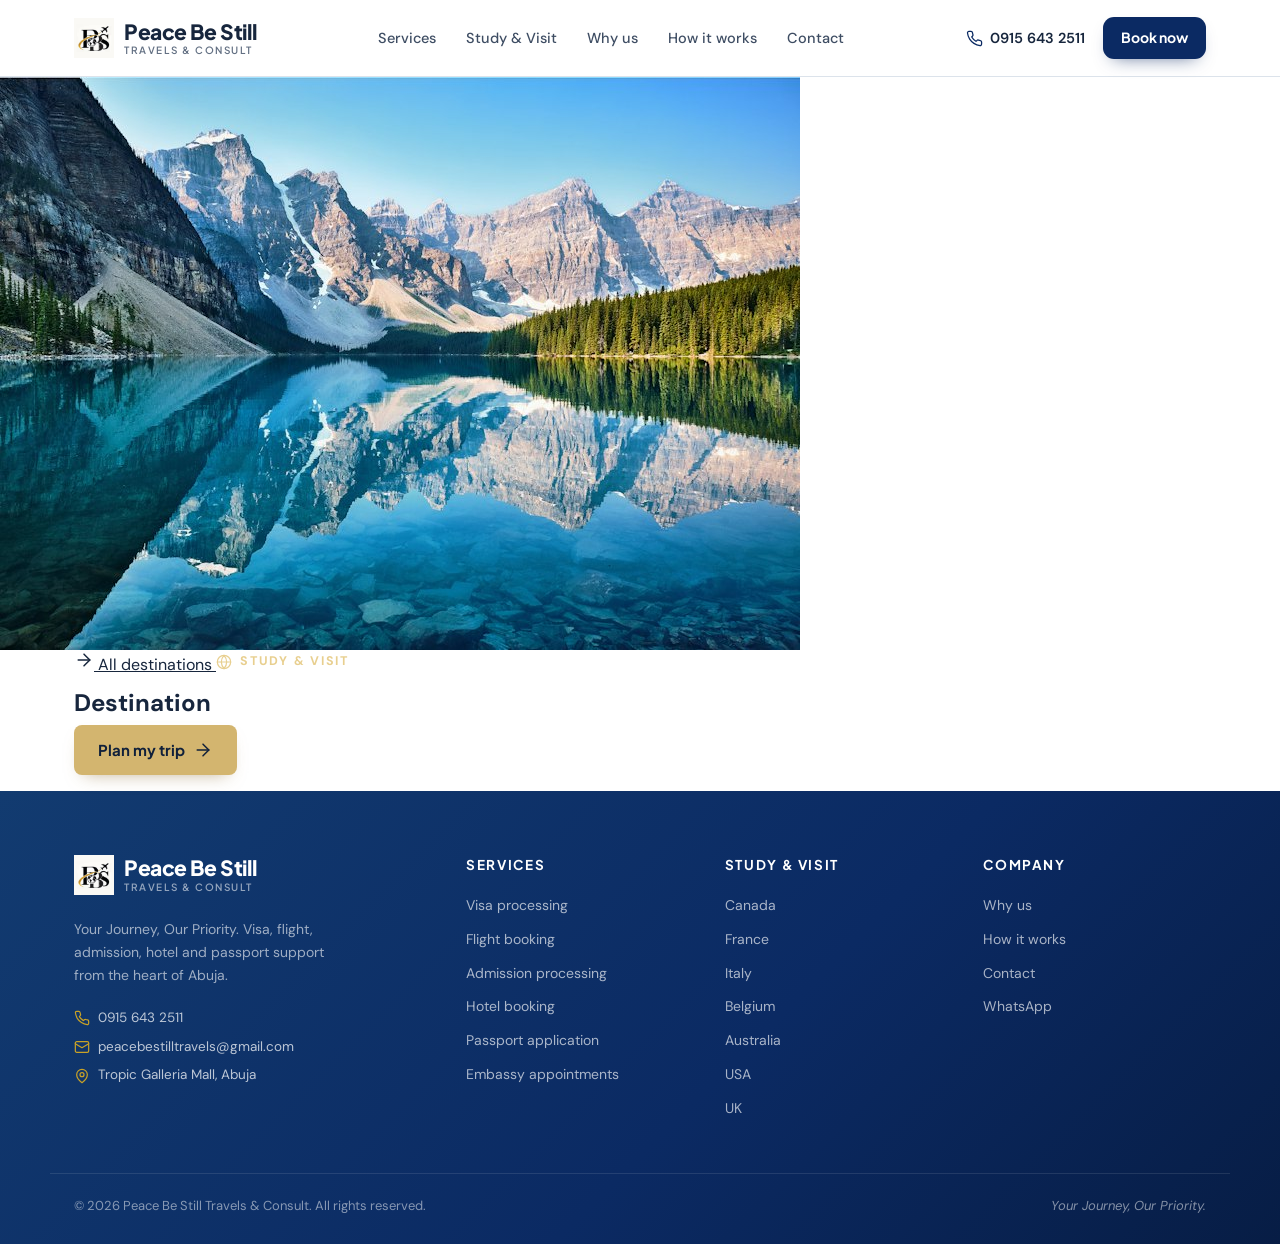
==== australia.html @ 711f7d4d "Add files via upload" ====
<!DOCTYPE html>
<html lang="en">
<head>
  <meta charset="UTF-8">
  <meta name="viewport" content="width=device-width, initial-scale=1.0">
  <title>Australia — Study &amp; Visit | Peace Be Still Travels &amp; Consult</title>
  <meta name="description" content="Explore study and visit destinations with Peace Be Still Travels & Consult. Discover places to visit, quick facts and travel support before you enquire.">
  <meta name="theme-color" content="#0b2a63">
  <link rel="icon" type="image/png" href="favicon.png">
  <link rel="preconnect" href="https://fonts.googleapis.com">
  <link rel="preconnect" href="https://fonts.gstatic.com" crossorigin>
  <link href="https://fonts.googleapis.com/css2?family=DM+Sans:wght@400;500;600;700&family=Plus+Jakarta+Sans:wght@500;600;700;800&display=swap" rel="stylesheet">
  <link rel="stylesheet" href="styles.css">
</head>
<body data-country="australia">

  <svg class="svg-sprite" aria-hidden="true" width="0" height="0" focusable="false">
    <defs>
      <symbol id="i-plane" viewBox="0 0 24 24"><path d="M17.8 19.2 16 11l3.5-3.5C21 6 21.5 4 21 3c-1-.5-3 0-4.5 1.5L13 8 4.8 6.2c-.5-.1-.9.1-1.1.5l-.3.5c-.2.5-.1 1 .3 1.3L9 12l-2 3H4l-1 1 3 2 2 3 1-1v-3l3-2 3.5 5.3c.3.4.8.5 1.3.3l.5-.2c.4-.3.6-.7.5-1.2z"/></symbol>
      <symbol id="i-calendar" viewBox="0 0 24 24"><rect x="3" y="4" width="18" height="18" rx="2"/><path d="M16 2v4M8 2v4M3 10h18"/></symbol>
      <symbol id="i-users" viewBox="0 0 24 24"><path d="M16 21v-2a4 4 0 0 0-4-4H6a4 4 0 0 0-4 4v2"/><circle cx="9" cy="7" r="4"/><path d="M22 21v-2a4 4 0 0 0-3-3.87"/><path d="M16 3.13a4 4 0 0 1 0 7.75"/></symbol>
      <symbol id="i-chevron" viewBox="0 0 24 24"><path d="m6 9 6 6 6-6"/></symbol>
      <symbol id="i-menu" viewBox="0 0 24 24"><path d="M4 6h16M4 12h16M4 18h16"/></symbol>
      <symbol id="i-close" viewBox="0 0 24 24"><path d="M18 6 6 18M6 6l12 12"/></symbol>
      <symbol id="i-check" viewBox="0 0 24 24"><path d="m20 6-11 11-5-5"/></symbol>
      <symbol id="i-shield" viewBox="0 0 24 24"><path d="M12 22s8-4 8-10V5l-8-3-8 3v7c0 6 8 10 8 10z"/><path d="m9 12 2 2 4-4"/></symbol>
      <symbol id="i-headset" viewBox="0 0 24 24"><path d="M3 18v-6a9 9 0 0 1 18 0v6"/><path d="M21 19a2 2 0 0 1-2 2h-1a2 2 0 0 1-2-2v-3a2 2 0 0 1 2-2h3zM3 19a2 2 0 0 0 2 2h1a2 2 0 0 0 2-2v-3a2 2 0 0 0-2-2H3z"/></symbol>
      <symbol id="i-globe" viewBox="0 0 24 24"><circle cx="12" cy="12" r="10"/><path d="M2 12h20"/><path d="M12 2a15.3 15.3 0 0 1 4 10 15.3 15.3 0 0 1-4 10 15.3 15.3 0 0 1-4-10 15.3 15.3 0 0 1 4-10z"/></symbol>
      <symbol id="i-star" viewBox="0 0 24 24"><path d="m12 2 3.09 6.26L22 9.27l-5 4.87 1.18 6.88L12 17.77l-6.18 3.25L7 14.14 2 9.27l6.91-1.01z"/></symbol>
      <symbol id="i-arrow" viewBox="0 0 24 24"><path d="M5 12h14"/><path d="m12 5 7 7-7 7"/></symbol>
      <symbol id="i-mail" viewBox="0 0 24 24"><rect x="2" y="4" width="20" height="16" rx="2"/><path d="m22 7-10 6L2 7"/></symbol>
      <symbol id="i-phone" viewBox="0 0 24 24"><path d="M22 16.92v3a2 2 0 0 1-2.18 2 19.79 19.79 0 0 1-8.63-3.07 19.5 19.5 0 0 1-6-6A19.79 19.79 0 0 1 2.12 4.18 2 2 0 0 1 4.11 2h3a2 2 0 0 1 2 1.72c.12.9.34 1.79.66 2.64a2 2 0 0 1-.45 2.11L8.09 9.91a16 16 0 0 0 6 6l1.44-1.23a2 2 0 0 1 2.11-.45c.85.32 1.74.54 2.64.66A2 2 0 0 1 22 16.92z"/></symbol>
      <symbol id="i-pin" viewBox="0 0 24 24"><path d="M20 10c0 6-8 12-8 12s-8-6-8-12a8 8 0 0 1 16 0z"/><circle cx="12" cy="10" r="3"/></symbol>
      <symbol id="i-search" viewBox="0 0 24 24"><circle cx="11" cy="11" r="8"/><path d="m21 21-4.3-4.3"/></symbol>
      <symbol id="i-clock" viewBox="0 0 24 24"><circle cx="12" cy="12" r="10"/><path d="M12 6v6l4 2"/></symbol>
      <symbol id="i-graduation" viewBox="0 0 24 24"><path d="M22 10 12 5 2 10l10 5 10-5z"/><path d="M6 12v5c0 1.7 2.7 3 6 3s6-1.3 6-3v-5"/><path d="M22 10v6"/></symbol>
      <symbol id="i-hotel" viewBox="0 0 24 24"><path d="M3 21V5a1 1 0 0 1 1-1h11a1 1 0 0 1 1 1v16"/><path d="M16 9h4a1 1 0 0 1 1 1v11"/><path d="M3 21h18"/><path d="M7 8h4M7 12h4M7 16h4"/></symbol>
      <symbol id="i-landmark" viewBox="0 0 24 24"><path d="M3 22h18"/><path d="M5 22V10M9 22V10M15 22V10M19 22V10"/><path d="m12 2 9 6H3z"/></symbol>
      <symbol id="i-chat" viewBox="0 0 24 24"><path d="M21 11.5a8.4 8.4 0 0 1-8.5 8.5 8.5 8.5 0 0 1-3.9-.9L3 21l1.9-5.6a8.5 8.5 0 1 1 16.1-3.9z"/><path d="M8.5 11.5h.01M12 11.5h.01M15.5 11.5h.01"/></symbol>
      <symbol id="i-file" viewBox="0 0 24 24"><path d="M14 2H6a2 2 0 0 0-2 2v16a2 2 0 0 0 2 2h12a2 2 0 0 0 2-2V8z"/><path d="M14 2v6h6"/><path d="M9 13h6M9 17h6"/></symbol>
    </defs>
  </svg>

  <header class="site-header" id="siteHeader">
    <div class="container header-inner">
      <a class="brand" href="index.html" aria-label="Peace Be Still Travels and Consult home">
        <span class="brand-mark"><img src="favicon.png" alt="" aria-hidden="true"></span>
        <span class="brand-text">
          <span class="brand-name">Peace Be Still</span>
          <span class="brand-sub">Travels &amp; Consult</span>
        </span>
      </a>

      <nav class="main-nav" id="mainNav" aria-label="Main navigation">
        <a href="index.html#services">Services</a>
        <a href="index.html#destinations">Study &amp; Visit</a>
        <a href="index.html#why">Why us</a>
        <a href="index.html#how">How it works</a>
        <a href="index.html#contact">Contact</a>
      </nav>

      <div class="header-actions">
        <a href="tel:+2349156432511" class="link-ghost header-phone">
          <svg class="icon" aria-hidden="true"><use href="#i-phone"/></svg>
          0915 643 2511
        </a>
        <a href="index.html#contact" class="btn btn-primary btn-sm">Book now</a>
        <button class="nav-toggle" id="navToggle" aria-expanded="false" aria-controls="mainNav" aria-label="Toggle navigation">
          <svg class="icon nav-toggle-open" aria-hidden="true"><use href="#i-menu"/></svg>
          <svg class="icon nav-toggle-close" aria-hidden="true"><use href="#i-close"/></svg>
        </button>
      </div>
    </div>
  </header>

  <main>
    <section class="dest-hero" id="destHero">
      <img class="dest-hero-bg" id="destHeroImg" src="dest-canada.jpg" alt="" aria-hidden="true">
      <div class="container dest-hero-inner">
        <a class="dest-back" href="index.html#destinations">
          <svg class="icon" aria-hidden="true"><use href="#i-arrow"/></svg>
          All destinations
        </a>
        <span class="eyebrow eyebrow-light">
          <svg class="icon" aria-hidden="true"><use href="#i-globe"/></svg>
          Study &amp; Visit
        </span>
        <h1 id="destName">Destination</h1>
        <p class="dest-hero-tagline" id="destTagline"></p>
        <div class="dest-hero-actions">
          <a class="btn btn-accent" id="destCta" href="index.html#contact">
            Plan my trip <svg class="icon" aria-hidden="true"><use href="#i-arrow"/></svg>
          </a>
          <a class="btn btn-outline" id="destWhatsApp" href="https://wa.me/2349156432511" target="_blank" rel="noopener">
            <svg class="icon" aria-hidden="true"><use href="#i-chat"/></svg> Chat on WhatsApp
          </a>
        </div>
        <ul class="dest-hero-chips" id="destChips"></ul>
      </div>
    </section>

    <div id="destContent"></div>
  </main>

  <footer class="site-footer" id="support">
    <div class="container footer-top">
      <div class="footer-brand">
        <a class="brand brand-light" href="index.html" aria-label="Peace Be Still Travels and Consult home">
          <span class="brand-mark"><img src="favicon.png" alt="" aria-hidden="true"></span>
          <span class="brand-text">
            <span class="brand-name">Peace Be Still</span>
            <span class="brand-sub">Travels &amp; Consult</span>
          </span>
        </a>
        <p>Your Journey, Our Priority. Visa, flight, admission, hotel and passport support from the heart of Abuja.</p>
        <div class="footer-contact">
          <a href="tel:+2349156432511"><svg class="icon" aria-hidden="true"><use href="#i-phone"/></svg> 0915 643 2511</a>
          <a href="mailto:peacebestilltravels@gmail.com"><svg class="icon" aria-hidden="true"><use href="#i-mail"/></svg> peacebestilltravels@gmail.com</a>
          <a href="https://maps.google.com/?q=Tropic+Galleria+Mall+Muhammadu+Buhari+Way+Central+Business+District+Abuja" target="_blank" rel="noopener"><svg class="icon" aria-hidden="true"><use href="#i-pin"/></svg> Tropic Galleria Mall, Abuja</a>
        </div>
      </div>

      <div class="footer-col">
        <h3>Services</h3>
        <a href="index.html#services">Visa processing</a>
        <a href="index.html#services">Flight booking</a>
        <a href="index.html#services">Admission processing</a>
        <a href="index.html#services">Hotel booking</a>
        <a href="index.html#services">Passport application</a>
        <a href="index.html#services">Embassy appointments</a>
      </div>

      <div class="footer-col">
        <h3>Study &amp; Visit</h3>
        <a href="canada.html">Canada</a>
        <a href="france.html">France</a>
        <a href="italy.html">Italy</a>
        <a href="belgium.html">Belgium</a>
        <a href="australia.html">Australia</a>
        <a href="usa.html">USA</a>
        <a href="uk.html">UK</a>
      </div>

      <div class="footer-col">
        <h3>Company</h3>
        <a href="index.html#why">Why us</a>
        <a href="index.html#how">How it works</a>
        <a href="index.html#contact">Contact</a>
        <a href="https://wa.me/2349156432511" target="_blank" rel="noopener">WhatsApp</a>
      </div>
    </div>

    <div class="container footer-bottom">
      <p>© <span id="year">2026</span> Peace Be Still Travels &amp; Consult. All rights reserved.</p>
      <p class="footer-tagline">Your Journey, Our Priority.</p>
    </div>
  </footer>

  <div class="toast" id="toast" role="status" aria-live="polite"></div>

  <script src="main.js"></script>
  <script src="destination.js"></script>
</body>
</html>
---- styles.css ----
:root {
  --brand: #0b2a63;
  --brand-600: #082150;
  --brand-700: #061a3f;
  --brand-soft: #edf2f7;
  --accent: #b8954f;
  --accent-600: #92733a;
  --ink: #17263d;
  --ink-soft: #3e4d63;
  --muted: #637083;
  --muted-light: #758195;
  --line: #dce3eb;
  --bg: #ffffff;
  --bg-soft: #f4f6f9;
  --success: #0a8f5f;
  --gold: #b8954f;
  --radius-sm: 8px;
  --radius-md: 12px;
  --radius-lg: 16px;
  --shadow-sm: 0 5px 16px -10px rgba(15, 28, 51, 0.2);
  --shadow-md: 0 16px 34px -22px rgba(15, 28, 51, 0.26);
  --shadow-lg: 0 28px 56px -28px rgba(12, 24, 48, 0.35);
  --font-body: "DM Sans", sans-serif;
  --font-head: "Plus Jakarta Sans", "Inter", system-ui, sans-serif;
}

*,
*::before,
*::after {
  box-sizing: border-box;
}

html {
  scroll-behavior: smooth;
  scroll-padding-top: 92px;
  -webkit-text-size-adjust: 100%;
}

body {
  margin: 0;
  font-family: var(--font-body);
  color: var(--ink);
  background: var(--bg);
  line-height: 1.55;
  -webkit-font-smoothing: antialiased;
  text-rendering: optimizeLegibility;
}

body.nav-open,
body.modal-open {
  overflow: hidden;
}

h1,
h2,
h3,
h4,
p {
  margin: 0;
}

a {
  color: inherit;
}

img {
  display: block;
  max-width: 100%;
}

button,
input,
select {
  font-family: inherit;
  font-size: inherit;
}

button {
  cursor: pointer;
}

[hidden] {
  display: none !important;
}

::selection {
  background: rgba(11, 42, 99, 0.18);
}

:focus-visible {
  outline: 3px solid rgba(11, 42, 99, 0.45);
  outline-offset: 2px;
}

.svg-sprite {
  position: absolute;
  width: 0;
  height: 0;
  overflow: hidden;
}

.icon {
  width: 20px;
  height: 20px;
  fill: none;
  stroke: currentColor;
  stroke-width: 1.8;
  stroke-linecap: round;
  stroke-linejoin: round;
  flex-shrink: 0;
}

.icon-star {
  fill: currentColor;
  stroke: none;
}

.sr-only {
  position: absolute;
  width: 1px;
  height: 1px;
  padding: 0;
  margin: -1px;
  overflow: hidden;
  clip: rect(0, 0, 0, 0);
  white-space: nowrap;
  border: 0;
}

.container {
  width: 100%;
  max-width: 1180px;
  margin: 0 auto;
  padding: 0 24px;
}

.btn {
  display: inline-flex;
  align-items: center;
  justify-content: center;
  gap: 8px;
  height: 50px;
  padding: 0 24px;
  border: 0;
  border-radius: var(--radius-sm);
  font-family: var(--font-head);
  font-size: 15px;
  font-weight: 700;
  text-decoration: none;
  white-space: nowrap;
  transition: transform 0.2s ease, box-shadow 0.2s ease, background 0.2s ease;
}

.btn-primary {
  color: #fff;
  background: var(--brand);
  box-shadow: 0 8px 18px -10px rgba(11, 42, 99, 0.7);
}

.btn-primary:hover {
  transform: translateY(-2px);
  box-shadow: 0 12px 24px -12px rgba(11, 42, 99, 0.75);
}

.btn-primary:active {
  transform: translateY(0);
}

.btn-accent {
  color: #10203a;
  background: #d3b56f;
  box-shadow: 0 8px 18px -10px rgba(146, 115, 58, 0.62);
}

.btn-accent:hover {
  transform: translateY(-2px);
  box-shadow: 0 12px 24px -12px rgba(146, 115, 58, 0.72);
}

.btn-sm {
  height: 42px;
  padding: 0 18px;
  font-size: 14px;
  border-radius: 11px;
}

.eyebrow {
  display: inline-flex;
  align-items: center;
  gap: 8px;
  margin-bottom: 12px;
  font-size: 12.5px;
  font-weight: 700;
  letter-spacing: 0.14em;
  text-transform: uppercase;
  color: var(--brand);
}

.eyebrow .icon {
  width: 16px;
  height: 16px;
}

.eyebrow-light {
  color: #e8cf8f;
}

.site-header {
  position: sticky;
  top: 0;
  z-index: 100;
  background: rgba(255, 255, 255, 0.96);
  border-bottom: 1px solid var(--line);
  backdrop-filter: blur(14px);
  -webkit-backdrop-filter: blur(14px);
  transition: box-shadow 0.25s ease;
}

.site-header.scrolled {
  box-shadow: 0 12px 30px -20px rgba(15, 28, 51, 0.45);
}

.header-inner {
  display: flex;
  align-items: center;
  justify-content: space-between;
  gap: 24px;
  height: 76px;
}

.brand {
  display: inline-flex;
  align-items: center;
  gap: 10px;
  text-decoration: none;
}

.brand-mark {
  display: grid;
  place-items: center;
  width: 40px;
  height: 40px;
  border-radius: 12px;
}

.brand-mark img {
  width: 100%;
  height: 100%;
  object-fit: contain;
}

.site-header .brand-mark img {
  mix-blend-mode: multiply;
}

.brand-mark .icon {
  width: 22px;
  height: 22px;
}

.brand-name {
  font-family: var(--font-head);
  font-size: 21px;
  font-weight: 800;
  letter-spacing: -0.02em;
  white-space: nowrap;
  color: var(--ink);
}

.brand-name span {
  color: var(--brand);
}

.brand-text {
  display: flex;
  flex-direction: column;
  line-height: 1.1;
}

.brand-sub {
  margin-top: 2px;
  font-family: var(--font-head);
  font-size: 10px;
  font-weight: 600;
  letter-spacing: 0.16em;
  text-transform: uppercase;
  color: var(--muted);
}

.header-phone {
  display: inline-flex;
  align-items: center;
  gap: 7px;
}

.header-phone .icon {
  width: 17px;
  height: 17px;
  color: var(--brand);
}

.main-nav {
  display: flex;
  align-items: center;
  gap: 30px;
}

.main-nav a {
  position: relative;
  font-size: 14.5px;
  font-weight: 500;
  color: var(--ink-soft);
  text-decoration: none;
  padding: 6px 0;
}

.main-nav a::after {
  content: "";
  position: absolute;
  left: 0;
  bottom: 0;
  width: 0;
  height: 2px;
  border-radius: 2px;
  background: var(--brand);
  transition: width 0.25s ease;
}

.main-nav a:hover {
  color: var(--brand);
}

.main-nav a:hover::after {
  width: 100%;
}

.header-actions {
  display: flex;
  align-items: center;
  gap: 18px;
}

.link-ghost {
  font-size: 14.5px;
  font-weight: 600;
  color: var(--ink);
  text-decoration: none;
}

.link-ghost:hover {
  color: var(--brand);
}

.nav-toggle {
  display: none;
  place-items: center;
  width: 44px;
  height: 44px;
  border: 1px solid var(--line);
  border-radius: 12px;
  background: #fff;
  color: var(--ink);
}

.nav-toggle .icon {
  width: 22px;
  height: 22px;
}

.nav-toggle-close {
  display: none;
}

.nav-toggle[aria-expanded="true"] .nav-toggle-open {
  display: none;
}

.nav-toggle[aria-expanded="true"] .nav-toggle-close {
  display: block;
}

.hero {
  position: relative;
  overflow: hidden;
  padding: 68px 0 72px;
  background: #f1f5f9;
  color: var(--ink);
}

.hero-inner {
  display: grid;
  grid-template-columns: minmax(0, 0.95fr) minmax(0, 1.05fr);
  align-items: center;
  gap: 64px;
}

.hero-copy {
  max-width: 560px;
}

.hero .eyebrow-light {
  color: var(--accent-600);
}

.hero h1 {
  font-family: var(--font-head);
  font-size: 56px;
  font-weight: 800;
  line-height: 1.08;
  letter-spacing: 0;
  margin-bottom: 20px;
  color: var(--ink);
}

.hero h1 .highlight {
  color: var(--brand);
}

.hero-text {
  max-width: 520px;
  font-size: 17px;
  color: var(--muted);
}

.hero-actions {
  display: flex;
  align-items: center;
  flex-wrap: wrap;
  gap: 22px;
  margin-top: 28px;
}

.hero-actions .btn {
  height: 48px;
}

.hero-actions .btn .icon {
  width: 17px;
  height: 17px;
}

.hero-visual {
  position: relative;
  min-width: 0;
  min-height: 430px;
  overflow: hidden;
  aspect-ratio: 1.18 / 1;
  background: #d8e1e9;
  border-radius: 8px;
  box-shadow: var(--shadow-md);
}

.hero-visual img {
  position: absolute;
  inset: 0;
  width: 100%;
  height: 100%;
  object-fit: cover;
}

.hero-visual::after {
  position: absolute;
  inset: 42% 0 0;
  background: linear-gradient(transparent, rgba(10, 25, 45, 0.76));
  content: "";
  pointer-events: none;
}

.hero-image-note {
  position: absolute;
  right: 28px;
  bottom: 26px;
  left: 28px;
  z-index: 1;
  display: grid;
  gap: 8px;
  color: #fff;
}

.hero-image-note span {
  color: #e8d5a7;
  font-size: 11px;
  font-weight: 700;
  letter-spacing: 0.12em;
}

.hero-image-note strong {
  max-width: 420px;
  font-family: var(--font-head);
  font-size: 21px;
  line-height: 1.3;
}

.hero-points {
  display: flex;
  flex-wrap: wrap;
  gap: 12px 20px;
  margin: 26px 0 0;
  padding: 0;
  list-style: none;
}

.hero-points li {
  display: inline-flex;
  align-items: center;
  gap: 8px;
  font-size: 14px;
  color: var(--ink-soft);
}

.hero-points .icon {
  width: 17px;
  height: 17px;
  color: var(--accent-600);
}

.search-card {
  position: relative;
  z-index: 3;
  margin-bottom: -110px;
  padding: 24px;
  background: #fff;
  border: 1px solid rgba(255, 255, 255, 0.65);
  border-radius: var(--radius-lg);
  box-shadow: 0 34px 70px -24px rgba(12, 24, 48, 0.55);
  color: var(--ink);
}

.tabs {
  display: inline-flex;
  gap: 4px;
  margin-bottom: 20px;
  padding: 5px;
  background: #f3efe5;
  border-radius: 12px;
}

.tab {
  padding: 10px 18px;
  border: 0;
  border-radius: 9px;
  background: transparent;
  font-size: 14px;
  font-weight: 600;
  color: var(--muted);
  transition: color 0.2s ease, background 0.2s ease, box-shadow 0.2s ease;
}

.tab:hover {
  color: var(--ink);
}

.tab.is-active {
  color: var(--ink);
  background: #fff;
  box-shadow: 0 4px 12px -4px rgba(15, 28, 51, 0.25);
}

.form-row {
  display: grid;
  gap: 12px;
}

.form-row.routes {
  grid-template-columns: 1fr 46px 1fr;
  align-items: end;
}

.form-row.details {
  grid-template-columns: 1fr 1fr 1.15fr;
  margin-top: 14px;
}

.field {
  position: relative;
  min-width: 0;
}

.field label,
.field-label {
  display: block;
  margin-bottom: 6px;
  font-size: 12.5px;
  font-weight: 600;
  color: var(--muted);
}

.input-wrap {
  position: relative;
  display: flex;
  align-items: center;
  gap: 10px;
  height: 54px;
  padding: 0 14px;
  background: #faf8f2;
  border: 1.5px solid var(--line);
  border-radius: 13px;
  transition: border-color 0.2s ease, background 0.2s ease, box-shadow 0.2s ease;
}

.input-wrap:focus-within {
  background: #fff;
  border-color: var(--brand);
  box-shadow: 0 0 0 4px rgba(11, 42, 99, 0.12);
}

.input-wrap > .icon:first-child {
  width: 19px;
  height: 19px;
  color: #7c818c;
}

.input-wrap input {
  width: 100%;
  min-width: 0;
  height: 100%;
  border: 0;
  background: transparent;
  font-size: 15px;
  color: var(--ink);
  outline: none;
}

.input-wrap input::placeholder {
  color: #9aa0a8;
}

.input-wrap input[type="date"] {
  font-size: 14.5px;
}

.input-wrap input[type="date"]::-webkit-calendar-picker-indicator {
  opacity: 0.55;
  cursor: pointer;
}

.input-select {
  padding-right: 34px;
}

.input-select::after {
  content: "";
  position: absolute;
  top: 50%;
  right: 16px;
  width: 8px;
  height: 8px;
  border-right: 2px solid #7c818c;
  border-bottom: 2px solid #7c818c;
  transform: translateY(-70%) rotate(45deg);
  pointer-events: none;
}

.input-select select {
  width: 100%;
  height: 100%;
  border: 0;
  background: transparent;
  font-size: 15px;
  color: var(--ink);
  outline: none;
  appearance: none;
  -webkit-appearance: none;
  cursor: pointer;
}

.input-area {
  height: auto;
  align-items: flex-start;
  padding: 14px;
}

.input-area > .icon:first-child {
  margin-top: 3px;
}

.input-area textarea {
  width: 100%;
  min-height: 92px;
  border: 0;
  background: transparent;
  font-family: inherit;
  font-size: 15px;
  line-height: 1.5;
  color: var(--ink);
  outline: none;
  resize: vertical;
}

.input-area textarea::placeholder {
  color: #9aa0a8;
}

.swap-btn {
  display: grid;
  place-items: center;
  width: 46px;
  height: 54px;
  border: 1.5px solid var(--line);
  border-radius: 13px;
  background: #fff;
  color: var(--brand);
  transition: background 0.2s ease, color 0.2s ease, border-color 0.2s ease;
}

.swap-btn .icon {
  width: 20px;
  height: 20px;
  transition: transform 0.35s ease;
}

.swap-btn:hover {
  background: var(--brand);
  border-color: var(--brand);
  color: #fff;
}

.swap-btn:hover .icon {
  transform: rotate(180deg);
}

.pax-field {
  min-width: 0;
}

.pax-toggle {
  width: 100%;
  text-align: left;
  cursor: pointer;
  color: var(--ink);
}

.pax-toggle > span {
  flex: 1;
  min-width: 0;
  overflow: hidden;
  white-space: nowrap;
  text-overflow: ellipsis;
  font-size: 15px;
}

.pax-chevron {
  width: 18px;
  height: 18px;
  color: #7c818c;
  transition: transform 0.25s ease;
}

.pax-toggle[aria-expanded="true"] .pax-chevron {
  transform: rotate(180deg);
}

.pax-popover {
  position: absolute;
  top: calc(100% + 10px);
  right: 0;
  z-index: 40;
  width: 322px;
  max-width: calc(100vw - 44px);
  padding: 18px;
  background: #fff;
  border: 1px solid var(--line);
  border-radius: 18px;
  box-shadow: 0 28px 56px -16px rgba(15, 28, 51, 0.32);
}

.pax-row {
  display: flex;
  align-items: center;
  justify-content: space-between;
  gap: 16px;
  padding: 10px 0;
  border-bottom: 1px solid var(--line);
}

.pax-row:first-child {
  padding-top: 0;
}

.pax-row:nth-child(3) {
  border-bottom: 0;
}

.pax-meta strong {
  display: block;
  font-size: 14.5px;
  color: var(--ink);
}

.pax-meta span {
  font-size: 12.5px;
  color: var(--muted);
}

.stepper {
  display: flex;
  align-items: center;
  gap: 14px;
}

.stepper button {
  display: grid;
  place-items: center;
  width: 32px;
  height: 32px;
  border: 1.5px solid var(--line);
  border-radius: 50%;
  background: #fff;
  color: var(--ink);
  transition: border-color 0.2s ease, color 0.2s ease, background 0.2s ease;
}

.stepper button .icon {
  width: 15px;
  height: 15px;
}

.stepper button:hover:not(:disabled) {
  background: var(--brand-soft);
  border-color: var(--brand);
  color: var(--brand);
}

.stepper button:disabled {
  opacity: 0.35;
  cursor: not-allowed;
}

.stepper span {
  width: 18px;
  text-align: center;
  font-weight: 600;
  font-variant-numeric: tabular-nums;
}

.pax-cabin {
  margin-top: 14px;
}

.pax-cabin label {
  display: block;
  margin-bottom: 6px;
  font-size: 12.5px;
  font-weight: 600;
  color: var(--muted);
}

.pax-cabin select {
  width: 100%;
  height: 46px;
  padding: 0 12px;
  background: #faf8f2;
  border: 1.5px solid var(--line);
  border-radius: 11px;
  color: var(--ink);
  outline: none;
}

.pax-cabin select:focus {
  border-color: var(--brand);
}

.pax-done {
  width: 100%;
  height: 46px;
  margin-top: 14px;
}

.multi-legs {
  display: grid;
  gap: 12px;
  margin-top: 12px;
}

.leg-row {
  display: grid;
  grid-template-columns: 1fr 1fr 0.8fr auto;
  gap: 12px;
  align-items: end;
  padding: 14px;
  background: #fbf8f1;
  border: 1px dashed #e2d8c2;
  border-radius: 14px;
}

.remove-leg {
  display: grid;
  place-items: center;
  width: 46px;
  height: 54px;
  border: 1.5px solid var(--line);
  border-radius: 12px;
  background: #fff;
  color: var(--muted);
}

.remove-leg:hover {
  color: #d64545;
  border-color: #f0c2c2;
  background: #fff6f6;
}

.add-leg-btn {
  display: inline-flex;
  align-items: center;
  gap: 6px;
  justify-self: start;
  padding: 8px 14px;
  border: 1.5px dashed #d9cba8;
  border-radius: 10px;
  background: #f8f4ea;
  color: var(--brand);
  font-size: 13.5px;
  font-weight: 600;
}

.add-leg-btn .icon {
  width: 15px;
  height: 15px;
}

.add-leg-btn:hover {
  background: #f2ead6;
}

.form-footer {
  display: flex;
  align-items: center;
  justify-content: space-between;
  flex-wrap: wrap;
  gap: 16px;
  margin-top: 18px;
}

.check {
  display: inline-flex;
  align-items: center;
  gap: 9px;
  font-size: 14px;
  color: var(--muted);
  cursor: pointer;
}

.check input {
  width: 18px;
  height: 18px;
  accent-color: var(--brand);
}

.btn-search {
  height: 54px;
  padding: 0 30px;
  font-size: 15.5px;
}

.btn-search .icon {
  width: 18px;
  height: 18px;
}

.trust-strip {
  padding: 28px 0;
  background: #fff;
  border-top: 1px solid var(--line);
  border-bottom: 1px solid var(--line);
}

.trust-inner {
  display: flex;
  flex-direction: column;
  align-items: center;
  gap: 16px;
  text-align: center;
}

.trust-label {
  font-size: 12.5px;
  font-weight: 600;
  letter-spacing: 0.14em;
  text-transform: uppercase;
  color: var(--muted-light);
}

.trust-logos {
  display: flex;
  flex-wrap: wrap;
  align-items: center;
  justify-content: center;
  gap: 16px 36px;
}

.airline-logo {
  font-family: var(--font-head);
  font-size: 15px;
  font-weight: 700;
  letter-spacing: 0.08em;
  color: var(--muted);
  white-space: nowrap;
}

.logo-emirates {
  letter-spacing: 0.2em;
  font-size: 14px;
}

.logo-delta {
  font-size: 19px;
  font-weight: 800;
  letter-spacing: 0;
}

.logo-qatar {
  font-size: 12.5px;
  letter-spacing: 0.12em;
}

.logo-lufthansa {
  font-size: 17px;
  font-weight: 600;
  letter-spacing: 0;
}

.logo-british {
  font-size: 12.5px;
  letter-spacing: 0.12em;
}

.logo-singapore {
  font-size: 12px;
  letter-spacing: 0.16em;
}

.section {
  padding: 88px 0;
}

.section-soft {
  background: var(--bg-soft);
}

.section-head {
  display: flex;
  align-items: flex-end;
  justify-content: space-between;
  flex-wrap: wrap;
  gap: 20px 32px;
  margin-bottom: 40px;
}

.section-head h2 {
  font-family: var(--font-head);
  font-size: 36px;
  font-weight: 800;
  line-height: 1.18;
  letter-spacing: 0;
  color: var(--ink);
}

.section-head p {
  max-width: 560px;
  margin-top: 10px;
  font-size: 15.5px;
  color: var(--muted);
}

.section-head-center {
  justify-content: center;
  text-align: center;
}

.section-head-center p {
  margin-left: auto;
  margin-right: auto;
}

.link-arrow {
  display: inline-flex;
  align-items: center;
  gap: 8px;
  font-size: 14.5px;
  font-weight: 600;
  color: var(--brand);
  text-decoration: none;
  padding-bottom: 2px;
}

.link-arrow .icon {
  width: 17px;
  height: 17px;
  transition: transform 0.2s ease;
}

.link-arrow:hover .icon {
  transform: translateX(4px);
}

.dest-grid {
  display: grid;
  grid-template-columns: repeat(4, 1fr);
  gap: 24px;
}

.dest-card {
  display: flex;
  flex-direction: column;
  overflow: hidden;
  background: #fff;
  border: 1px solid var(--line);
  border-radius: 8px;
  transition: transform 0.3s ease, box-shadow 0.3s ease, border-color 0.3s ease;
}

.dest-card:hover {
  transform: translateY(-2px);
  border-color: #c5d0dc;
  box-shadow: var(--shadow-sm);
}

.feature-card,
.contact-card {
  border-radius: 8px;
}

.dest-media {
  position: relative;
  display: block;
  aspect-ratio: 4 / 3;
  overflow: hidden;
  background: linear-gradient(135deg, #e6dcc4, #d6c79f);
}

.dest-media-global {
  display: grid;
  place-items: center;
  background: #e4ecf1;
  color: var(--brand);
}

.dest-media-global > .icon {
  width: 84px;
  height: 84px;
  stroke-width: 1.15;
}

.dest-media img {
  width: 100%;
  height: 100%;
  object-fit: cover;
  transition: transform 0.6s ease;
}

.dest-card:hover .dest-media img {
  transform: scale(1.07);
}

.dest-tag {
  position: absolute;
  top: 14px;
  left: 14px;
  padding: 6px 12px;
  border-radius: 999px;
  background: rgba(255, 255, 255, 0.94);
  color: var(--ink);
  font-size: 11.5px;
  font-weight: 700;
  letter-spacing: 0.02em;
  backdrop-filter: blur(6px);
}

.dest-tag-alt {
  background: var(--brand);
  color: #fff;
}

.dest-body {
  display: flex;
  flex: 1;
  flex-direction: column;
  gap: 14px;
  padding: 18px 20px 20px;
}

.dest-head {
  display: flex;
  align-items: center;
  justify-content: space-between;
  flex-wrap: wrap;
  gap: 10px;
}

.dest-head h3 {
  font-family: var(--font-head);
  font-size: 18px;
  font-weight: 700;
  line-height: 1.15;
  color: var(--ink);
}

.dest-head h3 span {
  display: block;
  margin-top: 3px;
  font-size: 12.5px;
  font-weight: 500;
  color: var(--muted);
}

.dest-rating {
  display: inline-flex;
  align-items: center;
  gap: 4px;
  padding: 4px 9px;
  border-radius: 999px;
  background: #f6f2e9;
  font-size: 12.5px;
  font-weight: 600;
  color: var(--ink-soft);
}

.dest-rating .icon-star {
  width: 13px;
  height: 13px;
  color: var(--gold);
}

.dest-foot {
  display: flex;
  align-items: flex-end;
  justify-content: space-between;
  gap: 12px;
  margin-top: auto;
}

.dest-badge {
  display: inline-flex;
  align-items: center;
  gap: 5px;
  padding: 5px 10px;
  border-radius: 999px;
  background: #f4ecd8;
  color: var(--brand);
  font-size: 10.5px;
  font-weight: 700;
  white-space: nowrap;
}

.dest-badge .icon {
  width: 13px;
  height: 13px;
}

.dest-note {
  display: flex;
  flex-direction: column;
  gap: 2px;
}

.dest-note small {
  font-size: 10.5px;
  font-weight: 600;
  letter-spacing: 0.1em;
  text-transform: uppercase;
  color: var(--muted-light);
}

.dest-note strong {
  font-family: var(--font-head);
  font-size: 14.5px;
  font-weight: 700;
  color: var(--ink);
}

.dest-price {
  display: flex;
  flex-wrap: wrap;
  align-items: baseline;
  gap: 0 6px;
}

.dest-price small {
  width: 100%;
  font-size: 10.5px;
  font-weight: 600;
  letter-spacing: 0.1em;
  text-transform: uppercase;
  color: var(--muted-light);
}

.dest-price strong {
  font-family: var(--font-head);
  font-size: 24px;
  font-weight: 800;
  line-height: 1.1;
  color: var(--ink);
}

.dest-price span {
  font-size: 11.5px;
  color: var(--muted);
}

.round-btn {
  display: grid;
  place-items: center;
  width: 44px;
  height: 44px;
  border: 1px solid var(--line);
  border-radius: 50%;
  background: #fff;
  color: var(--brand);
  text-decoration: none;
  transition: background 0.2s ease, color 0.2s ease, border-color 0.2s ease, transform 0.2s ease;
}

.round-btn .icon {
  width: 18px;
  height: 18px;
}

.round-btn:hover {
  background: var(--brand);
  border-color: var(--brand);
  color: #fff;
  transform: rotate(-45deg);
}

.deals-grid {
  display: grid;
  grid-template-columns: 1.45fr 1fr;
  gap: 22px;
}

.deal-feature {
  position: relative;
  display: flex;
  flex-direction: column;
  gap: 14px;
  grid-row: span 2;
  min-height: 350px;
  padding: 36px;
  overflow: hidden;
  border-radius: var(--radius-lg);
  background: linear-gradient(140deg, #081b3a, #0b2a63 68%, #1c4f96);
  color: #fff;
}

.deal-feature-top {
  display: flex;
  align-items: center;
  justify-content: space-between;
  gap: 12px;
  position: relative;
  z-index: 2;
}

.pill {
  display: inline-flex;
  padding: 6px 12px;
  border-radius: 999px;
  font-size: 11.5px;
  font-weight: 700;
  letter-spacing: 0.1em;
  text-transform: uppercase;
}

.pill-light {
  background: rgba(255, 255, 255, 0.18);
  color: #fff;
  border: 1px solid rgba(255, 255, 255, 0.2);
  backdrop-filter: blur(6px);
}

.deal-discount {
  font-size: 13px;
  font-weight: 600;
  color: #f0dfae;
}

.deal-feature h3 {
  position: relative;
  z-index: 2;
  max-width: 380px;
  font-family: var(--font-head);
  font-size: clamp(1.5rem, 2.4vw, 2rem);
  font-weight: 800;
  line-height: 1.15;
  letter-spacing: -0.02em;
}

.deal-feature p {
  position: relative;
  z-index: 2;
  max-width: 400px;
  font-size: 14.5px;
  color: rgba(255, 255, 255, 0.8);
}

.countdown {
  display: flex;
  gap: 10px;
  margin-top: 6px;
  position: relative;
  z-index: 2;
}

.count-box {
  display: flex;
  flex-direction: column;
  align-items: center;
  gap: 2px;
  width: 62px;
  padding: 10px 0;
  border: 1px solid rgba(255, 255, 255, 0.18);
  border-radius: 12px;
  background: rgba(255, 255, 255, 0.14);
  backdrop-filter: blur(6px);
}

.count-box strong {
  font-family: var(--font-head);
  font-size: 22px;
  font-weight: 800;
  line-height: 1;
  font-variant-numeric: tabular-nums;
}

.count-box span {
  font-size: 10.5px;
  letter-spacing: 0.1em;
  text-transform: uppercase;
  color: rgba(255, 255, 255, 0.7);
}

.deal-cta {
  position: relative;
  z-index: 2;
  align-self: flex-start;
  height: 48px;
  margin-top: auto;
  padding: 0 24px;
  border-radius: 12px;
}

.deal-art {
  position: absolute;
  right: -40px;
  bottom: -60px;
  color: rgba(255, 255, 255, 0.1);
  transform: rotate(-12deg);
  pointer-events: none;
}

.deal-art .icon {
  width: 270px;
  height: 270px;
  fill: currentColor;
  stroke: none;
}

.deal-card {
  display: grid;
  grid-template-columns: auto 1fr auto;
  gap: 16px;
  align-items: center;
  padding: 22px;
  background: #fff;
  border: 1px solid var(--line);
  border-radius: 20px;
  transition: transform 0.25s ease, box-shadow 0.25s ease, border-color 0.25s ease;
}

.deal-card:hover {
  transform: translateY(-3px);
  border-color: transparent;
  box-shadow: var(--shadow-md);
}

.deal-icon {
  display: grid;
  place-items: center;
  width: 52px;
  height: 52px;
  border-radius: 15px;
}

.deal-icon .icon {
  width: 24px;
  height: 24px;
}

.deal-icon-blue {
  background: #e8f0ff;
  color: var(--brand);
}

.deal-icon-orange {
  background: #fff0e2;
  color: var(--accent-600);
}

.deal-card-body h3 {
  font-family: var(--font-head);
  font-size: 16.5px;
  font-weight: 700;
  color: var(--ink);
}

.deal-card-body p {
  margin: 4px 0 10px;
  font-size: 13px;
  color: var(--muted);
}

.deal-price {
  display: flex;
  align-items: baseline;
  gap: 8px;
}

.deal-price s {
  font-size: 13px;
  color: var(--muted-light);
}

.deal-price strong {
  font-family: var(--font-head);
  font-size: 20px;
  font-weight: 800;
  color: var(--ink);
}

.deal-price span {
  font-size: 11.5px;
  color: var(--muted);
}

.feature-grid {
  display: grid;
  grid-template-columns: repeat(4, 1fr);
  gap: 20px;
}

.service-grid {
  grid-template-columns: repeat(3, 1fr);
}

.service-foot {
  margin-top: 26px;
  text-align: center;
  font-size: 14.5px;
  color: var(--muted);
}

.service-foot a {
  color: var(--brand);
  font-weight: 600;
  text-decoration: none;
}

.service-foot a:hover {
  text-decoration: underline;
}

.feature-card {
  padding: 26px;
  background: #fff;
  border: 1px solid var(--line);
  border-radius: 20px;
  transition: transform 0.25s ease, box-shadow 0.25s ease, border-color 0.25s ease;
}

.feature-card:hover {
  transform: translateY(-4px);
  border-color: transparent;
  box-shadow: var(--shadow-md);
}

.feature-icon {
  display: grid;
  place-items: center;
  width: 52px;
  height: 52px;
  margin-bottom: 18px;
  border-radius: 15px;
  background: linear-gradient(135deg, #f4ecd8, #eadfbe);
  color: var(--brand);
}

.feature-icon .icon {
  width: 25px;
  height: 25px;
}

.feature-card h3 {
  margin-bottom: 8px;
  font-family: var(--font-head);
  font-size: 17px;
  font-weight: 700;
  color: var(--ink);
}

.feature-card p {
  font-size: 14px;
  line-height: 1.6;
  color: var(--muted);
}

.service-grid .feature-card {
  --card-accent: #1d4ed8;
  --card-tint: #e9efff;
  background: linear-gradient(180deg, var(--card-tint), #fff 46%);
  box-shadow: inset 0 3px 0 var(--card-accent);
}

.service-grid .feature-card:nth-child(1) {
  --card-accent: #1d4ed8;
  --card-tint: #e9efff;
}

.service-grid .feature-card:nth-child(2) {
  --card-accent: #0284c7;
  --card-tint: #e2f4fd;
}

.service-grid .feature-card:nth-child(3) {
  --card-accent: #7c3aed;
  --card-tint: #f1eafe;
}

.service-grid .feature-card:nth-child(4) {
  --card-accent: #0f8a5f;
  --card-tint: #e4f7ef;
}

.service-grid .feature-card:nth-child(5) {
  --card-accent: #b45309;
  --card-tint: #fdf0dd;
}

.service-grid .feature-card:nth-child(6) {
  --card-accent: #be123c;
  --card-tint: #fde8ee;
}

.service-grid .feature-card .feature-icon {
  background: var(--card-tint);
  color: var(--card-accent);
  box-shadow: inset 0 0 0 1px rgba(15, 28, 51, 0.06);
}

.service-grid .feature-card:hover {
  border-color: var(--card-accent);
  box-shadow: inset 0 3px 0 var(--card-accent), var(--shadow-md);
}

.steps {
  display: grid;
  grid-template-columns: repeat(3, 1fr);
  gap: 24px;
}

.step {
  position: relative;
  padding: 32px 26px;
  text-align: center;
  background: #fff;
  border: 1px solid var(--line);
  border-radius: 22px;
  transition: transform 0.25s ease, box-shadow 0.25s ease, border-color 0.25s ease;
}

.step:hover {
  transform: translateY(-4px);
  border-color: transparent;
  box-shadow: var(--shadow-md);
}

.step-num {
  position: absolute;
  top: 16px;
  right: 22px;
  font-family: var(--font-head);
  font-size: 42px;
  font-weight: 800;
  line-height: 1;
  color: #efe7d4;
}

.step-icon {
  display: grid;
  place-items: center;
  width: 58px;
  height: 58px;
  margin: 0 auto 18px;
  border-radius: 50%;
  background: #f4ecd8;
  color: var(--brand);
}

.step-icon .icon {
  width: 26px;
  height: 26px;
}

.step h3 {
  margin-bottom: 8px;
  font-family: var(--font-head);
  font-size: 17.5px;
  font-weight: 700;
  color: var(--ink);
}

.step p {
  font-size: 14px;
  line-height: 1.6;
  color: var(--muted);
}

.rating-summary {
  display: flex;
  align-items: center;
  gap: 12px;
}

.rating-score {
  font-family: var(--font-head);
  font-size: 34px;
  font-weight: 800;
  line-height: 1;
  color: var(--ink);
}

.rating-meta {
  display: flex;
  flex-direction: column;
  gap: 3px;
  font-size: 12.5px;
  color: var(--muted);
}

.stars {
  display: inline-flex;
  gap: 2px;
  color: var(--gold);
}

.stars .icon-star {
  width: 15px;
  height: 15px;
}

.review-grid {
  display: grid;
  grid-template-columns: repeat(3, 1fr);
  gap: 22px;
}

.review-card {
  display: flex;
  flex-direction: column;
  gap: 16px;
  padding: 26px;
  background: #fff;
  border: 1px solid var(--line);
  border-radius: 20px;
  transition: transform 0.25s ease, box-shadow 0.25s ease, border-color 0.25s ease;
}

.review-card:hover {
  transform: translateY(-4px);
  border-color: transparent;
  box-shadow: var(--shadow-md);
}

.review-card > p {
  flex: 1;
  font-size: 15px;
  line-height: 1.65;
  color: var(--ink-soft);
}

.review-author {
  display: flex;
  align-items: center;
  gap: 12px;
  margin-top: auto;
}

.avatar {
  display: grid;
  place-items: center;
  width: 44px;
  height: 44px;
  border-radius: 50%;
  color: #fff;
  font-family: var(--font-head);
  font-size: 14px;
  font-weight: 700;
}

.avatar-1 {
  background: linear-gradient(135deg, #0b2a63, #c9a227);
}

.avatar-2 {
  background: linear-gradient(135deg, #123a70, #4a6fa5);
}

.avatar-3 {
  background: linear-gradient(135deg, #d4af37, #a9861b);
}

.review-author strong {
  display: block;
  font-size: 14px;
  color: var(--ink);
}

.review-author span {
  font-size: 12.5px;
  color: var(--muted);
}

.app-section {
  padding-top: 0;
}

.app-card {
  position: relative;
  display: grid;
  grid-template-columns: 1.1fr 0.9fr;
  gap: 40px;
  padding: 56px;
  overflow: hidden;
  border-radius: 30px;
  background: linear-gradient(135deg, #081b3a, #123a70 55%, #0b2a63);
  color: #fff;
}

.app-card::before {
  content: "";
  position: absolute;
  top: -180px;
  right: -120px;
  width: 480px;
  height: 480px;
  border-radius: 50%;
  background: radial-gradient(circle, rgba(212, 175, 55, 0.26), transparent 65%);
  pointer-events: none;
}

.app-copy {
  position: relative;
  z-index: 2;
  align-self: center;
}

.app-copy h2 {
  max-width: 440px;
  margin-bottom: 14px;
  font-family: var(--font-head);
  font-size: clamp(1.8rem, 3.2vw, 2.6rem);
  font-weight: 800;
  line-height: 1.1;
  letter-spacing: -0.025em;
}

.app-copy > p {
  max-width: 440px;
  margin-bottom: 20px;
  font-size: 15px;
  color: rgba(255, 255, 255, 0.78);
}

.app-list {
  display: flex;
  flex-direction: column;
  gap: 10px;
  margin: 0 0 28px;
  padding: 0;
  list-style: none;
}

.app-list li {
  display: flex;
  align-items: center;
  gap: 10px;
  font-size: 14.5px;
  color: rgba(255, 255, 255, 0.9);
}

.app-list .icon {
  width: 18px;
  height: 18px;
  color: #e8cf8f;
}

.app-buttons {
  display: flex;
  flex-wrap: wrap;
  gap: 12px;
}

.store-btn {
  display: inline-flex;
  align-items: center;
  gap: 10px;
  padding: 10px 18px;
  border: 1px solid rgba(255, 255, 255, 0.22);
  border-radius: 13px;
  background: rgba(255, 255, 255, 0.1);
  color: #fff;
  text-decoration: none;
  backdrop-filter: blur(6px);
  transition: background 0.2s ease, transform 0.2s ease;
}

.store-btn:hover {
  background: rgba(255, 255, 255, 0.18);
  transform: translateY(-2px);
}

.store-btn .icon {
  width: 24px;
  height: 24px;
}

.store-btn small {
  display: block;
  margin-bottom: 2px;
  font-size: 10.5px;
  line-height: 1;
  color: rgba(255, 255, 255, 0.7);
}

.store-btn strong {
  display: block;
  font-family: var(--font-head);
  font-size: 15px;
  line-height: 1;
}

.app-visual {
  position: relative;
  z-index: 2;
  display: grid;
  place-items: center;
  min-height: 380px;
}

.phone {
  position: relative;
  width: 252px;
  height: 512px;
  padding: 22px 14px 14px;
  border: 9px solid #0e1c33;
  border-radius: 42px;
  background: #081426;
  box-shadow: 0 40px 80px -30px rgba(0, 0, 0, 0.65), inset 0 0 0 1px rgba(255, 255, 255, 0.06);
  transform: rotate(-5deg);
}

.phone-notch {
  position: absolute;
  top: 8px;
  left: 50%;
  z-index: 3;
  width: 82px;
  height: 18px;
  border-radius: 999px;
  background: #0e1c33;
  transform: translateX(-50%);
}

.phone-screen {
  display: flex;
  flex-direction: column;
  gap: 12px;
  height: 100%;
  padding: 16px 14px;
  overflow: hidden;
  border-radius: 30px;
  background: linear-gradient(180deg, #f8f4ea, #f4ecd8);
}

.phone-top {
  display: flex;
  align-items: center;
  justify-content: space-between;
  font-size: 12px;
  color: #33415a;
}

.phone-brand {
  font-family: var(--font-head);
  font-weight: 800;
  color: var(--brand);
}

.phone-dots {
  color: #9aa0a8;
  letter-spacing: 1px;
}

.boarding-pass {
  display: flex;
  flex: 1;
  flex-direction: column;
  padding: 14px;
  background: #fff;
  border-radius: 16px;
  box-shadow: 0 12px 24px -14px rgba(15, 28, 51, 0.45);
}

.bp-head {
  display: flex;
  align-items: center;
  justify-content: space-between;
  font-size: 9.5px;
  font-weight: 700;
  letter-spacing: 0.12em;
  color: #8a8f98;
}

.bp-route {
  display: flex;
  align-items: center;
  justify-content: space-between;
  gap: 8px;
  margin: 16px 0;
  text-align: center;
}

.bp-route strong {
  display: block;
  font-family: var(--font-head);
  font-size: 22px;
  font-weight: 800;
  color: var(--ink);
}

.bp-route span {
  display: block;
  font-size: 10.5px;
  color: var(--muted);
}

.bp-route .icon {
  width: 22px;
  height: 22px;
  color: var(--brand);
}

.bp-grid {
  display: grid;
  grid-template-columns: 1fr 1fr;
  gap: 10px 6px;
  margin-bottom: 14px;
}

.bp-grid small {
  display: block;
  font-size: 9px;
  letter-spacing: 0.1em;
  text-transform: uppercase;
  color: var(--muted-light);
}

.bp-grid strong {
  font-size: 12px;
  color: var(--ink);
}

.bp-barcode {
  height: 46px;
  margin-top: auto;
  border-radius: 4px;
  opacity: 0.85;
  background: repeating-linear-gradient(90deg, #0f1c33 0 2px, transparent 2px 5px, #0f1c33 5px 6px, transparent 6px 10px);
}

.phone-status {
  display: flex;
  align-items: center;
  gap: 7px;
  padding: 8px 10px;
  border-radius: 10px;
  background: #e3f3ea;
  color: #1f6b52;
  font-size: 11.5px;
  font-weight: 600;
}

.status-dot {
  width: 7px;
  height: 7px;
  border-radius: 50%;
  background: #0a8f5f;
  box-shadow: 0 0 0 3px rgba(18, 160, 110, 0.2);
}

.app-float {
  position: absolute;
  display: flex;
  align-items: center;
  gap: 7px;
  padding: 9px 14px;
  border-radius: 999px;
  background: #fff;
  color: var(--ink);
  font-size: 12px;
  font-weight: 600;
  box-shadow: 0 16px 32px -14px rgba(0, 0, 0, 0.55);
  animation: floaty 5s ease-in-out infinite;
}

.app-float .icon {
  width: 15px;
  height: 15px;
  color: var(--brand);
}

.app-float-1 {
  top: 56px;
  right: 0;
}

.app-float-2 {
  bottom: 76px;
  left: -4px;
  animation-delay: 1.4s;
}

.travel-stats {
  padding: 18px 0;
  background: #edf2f7;
  border-top: 1px solid var(--line);
  border-bottom: 1px solid var(--line);
}

.travel-stats-grid {
  display: grid;
  grid-template-columns: repeat(3, minmax(0, 1fr));
  gap: 24px;
}

.travel-stat {
  display: flex;
  min-width: 0;
  min-height: 110px;
  flex-direction: column;
  align-items: center;
  justify-content: center;
  gap: 4px;
  padding: 20px 14px;
  background: #123b70;
  border: 1px solid #b8954f;
  border-radius: 8px;
  text-align: center;
  transition: transform 0.2s ease, background 0.2s ease, border-color 0.2s ease, box-shadow 0.2s ease;
}

.travel-stat:hover {
  transform: translateY(-4px);
  background: #16477f;
  border-color: #e0c47e;
  box-shadow: 0 10px 24px rgba(0, 0, 0, 0.2);
}

.travel-stat strong {
  color: #e0c47e;
  font-family: var(--font-head);
  font-size: 32px;
  font-weight: 800;
  line-height: 1.1;
}

.travel-stat span {
  color: rgba(255, 255, 255, 0.82);
  font-size: 14px;
  line-height: 1.4;
}

@keyframes floaty {
  0%, 100% {
    transform: translateY(0);
  }
  50% {
    transform: translateY(-9px);
  }
}

.newsletter {
  display: grid;
  grid-template-columns: 1fr 1fr;
  gap: 36px;
  align-items: center;
  padding: 44px;
  background: linear-gradient(135deg, #f8f3e7, #efe7d4);
  border: 1px solid #e8dfc9;
  border-radius: 28px;
}

.newsletter-copy h2 {
  margin-bottom: 10px;
  font-family: var(--font-head);
  font-size: clamp(1.6rem, 2.8vw, 2.1rem);
  font-weight: 800;
  line-height: 1.15;
  letter-spacing: -0.02em;
  color: var(--ink);
}

.newsletter-copy p {
  max-width: 440px;
  font-size: 15px;
  color: var(--muted);
}

.newsletter-input {
  display: flex;
  align-items: center;
  gap: 8px;
  padding: 6px 6px 6px 16px;
  background: #fff;
  border: 1.5px solid var(--line);
  border-radius: 15px;
  box-shadow: 0 10px 30px -18px rgba(15, 28, 51, 0.3);
  transition: border-color 0.2s ease, box-shadow 0.2s ease;
}

.newsletter-input:focus-within {
  border-color: var(--brand);
  box-shadow: 0 0 0 4px rgba(11, 42, 99, 0.12);
}

.newsletter-input .icon {
  width: 20px;
  height: 20px;
  color: #7c818c;
}

.newsletter-input input {
  flex: 1;
  min-width: 0;
  height: 44px;
  border: 0;
  outline: none;
  background: transparent;
  font-size: 14.5px;
  color: var(--ink);
}

.newsletter-input .btn {
  height: 44px;
  padding: 0 20px;
  border-radius: 11px;
}

.newsletter-note {
  margin-top: 10px;
  font-size: 12px;
  color: var(--muted);
}

.newsletter-note.success {
  color: var(--success);
  font-weight: 600;
}

.site-footer {
  padding-top: 64px;
  background: linear-gradient(135deg, #123b70 0%, #0b2a63 58%, #071d45 100%);
  color: rgba(255, 255, 255, 0.7);
}

.footer-top {
  display: grid;
  grid-template-columns: 1.6fr repeat(3, 1fr);
  gap: 36px;
  padding-bottom: 48px;
}

.brand-light .brand-name {
  color: #fff;
}

.brand-light .brand-name span {
  color: #c9a227;
}

.brand-light .brand-sub {
  color: rgba(255, 255, 255, 0.55);
}

.footer-brand p {
  max-width: 280px;
  margin: 16px 0 20px;
  font-size: 14px;
  line-height: 1.65;
  color: rgba(255, 255, 255, 0.6);
}

.footer-contact {
  display: flex;
  flex-direction: column;
  gap: 8px;
  margin-bottom: 20px;
}

.footer-contact a {
  display: inline-flex;
  align-items: center;
  gap: 8px;
  font-size: 13.5px;
  color: rgba(255, 255, 255, 0.72);
  text-decoration: none;
}

.footer-contact a:hover {
  color: #fff;
}

.footer-contact .icon {
  width: 16px;
  height: 16px;
  color: #c9a227;
}

.socials {
  display: flex;
  gap: 10px;
}

.socials a {
  display: grid;
  place-items: center;
  width: 38px;
  height: 38px;
  border: 1px solid rgba(255, 255, 255, 0.1);
  border-radius: 10px;
  background: rgba(255, 255, 255, 0.07);
  color: rgba(255, 255, 255, 0.8);
  transition: background 0.2s ease, border-color 0.2s ease, color 0.2s ease;
}

.socials a:hover {
  background: var(--brand);
  border-color: var(--brand);
  color: #fff;
}

.socials .icon {
  width: 17px;
  height: 17px;
}

.footer-col h3 {
  margin-bottom: 14px;
  font-family: var(--font-head);
  font-size: 13.5px;
  font-weight: 700;
  letter-spacing: 0.12em;
  text-transform: uppercase;
  color: #fff;
}

.footer-col a {
  display: block;
  padding: 6px 0;
  font-size: 14px;
  color: rgba(255, 255, 255, 0.65);
  text-decoration: none;
}

.footer-col a:hover {
  color: #fff;
}

.footer-bottom {
  display: flex;
  align-items: center;
  justify-content: space-between;
  flex-wrap: wrap;
  gap: 16px;
  padding-top: 22px;
  padding-bottom: 28px;
  border-top: 1px solid rgba(255, 255, 255, 0.1);
}

.footer-bottom p {
  font-size: 13px;
  color: rgba(255, 255, 255, 0.5);
}

.footer-tagline {
  font-style: italic;
  color: rgba(255, 255, 255, 0.62);
}

.footer-payments {
  display: flex;
  flex-wrap: wrap;
  align-items: center;
  gap: 16px;
}

.footer-payments span {
  display: inline-flex;
  align-items: center;
  gap: 6px;
  font-size: 12px;
  color: rgba(255, 255, 255, 0.55);
}

.footer-payments .icon {
  width: 15px;
  height: 15px;
}

.modal {
  position: fixed;
  inset: 0;
  z-index: 200;
  display: grid;
  place-items: center;
  padding: 20px;
}

.modal-overlay {
  position: absolute;
  inset: 0;
  background: rgba(8, 20, 38, 0.6);
  backdrop-filter: blur(4px);
}

.modal-panel {
  position: relative;
  display: flex;
  flex-direction: column;
  width: min(720px, 100%);
  max-height: calc(100vh - 40px);
  overflow: hidden;
  background: #fff;
  border-radius: 24px;
  box-shadow: 0 40px 80px -20px rgba(0, 0, 0, 0.5);
  animation: modalIn 0.25s ease;
}

@keyframes modalIn {
  from {
    opacity: 0;
    transform: translateY(14px) scale(0.985);
  }
  to {
    opacity: 1;
    transform: none;
  }
}

.modal-head {
  display: flex;
  align-items: flex-start;
  justify-content: space-between;
  gap: 20px;
  padding: 26px 28px 18px;
  border-bottom: 1px solid var(--line);
}

.modal-head .eyebrow {
  margin-bottom: 6px;
}

.modal-head h2 {
  font-family: var(--font-head);
  font-size: 24px;
  font-weight: 800;
  letter-spacing: -0.02em;
  color: var(--ink);
}

.modal-sub {
  margin-top: 4px;
  font-size: 13px;
  color: var(--muted);
}

.icon-btn {
  display: grid;
  place-items: center;
  width: 40px;
  height: 40px;
  border: 1px solid var(--line);
  border-radius: 11px;
  background: #fff;
  color: var(--ink);
}

.icon-btn:hover {
  background: #f6f2e9;
}

.icon-btn .icon {
  width: 18px;
  height: 18px;
}

.modal-body {
  display: flex;
  flex-direction: column;
  gap: 12px;
  padding: 20px 28px;
  overflow-y: auto;
}

.modal-foot {
  display: flex;
  align-items: center;
  gap: 8px;
  padding: 16px 28px;
  border-top: 1px solid var(--line);
  background: #fbf9f4;
  font-size: 12.5px;
  color: var(--muted);
}

.modal-foot .icon {
  width: 18px;
  height: 18px;
  color: var(--success);
}

.flight-card {
  display: grid;
  grid-template-columns: auto 1fr auto;
  gap: 16px;
  align-items: center;
  padding: 16px;
  border: 1px solid var(--line);
  border-radius: 16px;
  transition: border-color 0.2s ease, box-shadow 0.2s ease;
}

.flight-card:hover {
  border-color: var(--brand);
  box-shadow: 0 16px 32px -22px rgba(11, 42, 99, 0.7);
}

.flight-airline {
  display: flex;
  align-items: center;
  gap: 10px;
  min-width: 124px;
}

.airline-badge {
  display: grid;
  place-items: center;
  width: 40px;
  height: 40px;
  border-radius: 11px;
  background: #f4ecd8;
  color: var(--brand);
  font-family: var(--font-head);
  font-size: 12px;
  font-weight: 800;
}

.flight-airline strong {
  display: block;
  font-size: 13.5px;
  color: var(--ink);
}

.flight-airline span {
  font-size: 11.5px;
  color: var(--muted);
}

.flight-route {
  display: flex;
  align-items: center;
  gap: 12px;
}

.route-point {
  text-align: center;
}

.route-point strong {
  display: block;
  font-family: var(--font-head);
  font-size: 16px;
  font-weight: 800;
  color: var(--ink);
}

.route-point span {
  display: block;
  font-size: 11.5px;
  color: var(--muted);
}

.route-line {
  display: flex;
  flex: 1;
  flex-direction: column;
  align-items: center;
  gap: 4px;
  min-width: 66px;
}

.route-line span {
  font-size: 10.5px;
  color: var(--muted);
  white-space: nowrap;
}

.route-bar {
  position: relative;
  width: 100%;
  height: 2px;
  border-radius: 2px;
  background: #e7dfcf;
}

.route-bar::before,
.route-bar::after {
  content: "";
  position: absolute;
  top: -2px;
  width: 6px;
  height: 6px;
  border-radius: 50%;
  background: var(--brand);
}

.route-bar::before {
  left: 0;
}

.route-bar::after {
  right: 0;
}

.flight-price {
  text-align: right;
}

.flight-price strong {
  display: block;
  font-family: var(--font-head);
  font-size: 20px;
  font-weight: 800;
  color: var(--ink);
}

.flight-price span {
  display: block;
  font-size: 11.5px;
  color: var(--muted);
}

.flight-price .btn {
  height: 34px;
  margin-top: 6px;
  padding: 0 14px;
  font-size: 12.5px;
  border-radius: 9px;
}

.results-loading {
  display: flex;
  flex-direction: column;
  align-items: center;
  gap: 14px;
  padding: 42px 0;
  text-align: center;
}

.spinner {
  width: 34px;
  height: 34px;
  border: 3px solid #e8dfc9;
  border-top-color: var(--brand);
  border-radius: 50%;
  animation: spin 0.8s linear infinite;
}

@keyframes spin {
  to {
    transform: rotate(360deg);
  }
}

.results-loading p {
  font-size: 14px;
  color: var(--muted);
}

.toast {
  position: fixed;
  bottom: 24px;
  left: 50%;
  z-index: 300;
  max-width: calc(100vw - 40px);
  padding: 13px 20px;
  border-radius: 12px;
  background: #0f1c33;
  color: #fff;
  font-size: 14px;
  text-align: center;
  box-shadow: 0 20px 40px -12px rgba(0, 0, 0, 0.5);
  opacity: 0;
  visibility: hidden;
  transform: translate(-50%, 20px);
  transition: opacity 0.3s ease, transform 0.3s ease, visibility 0.3s;
}

.toast.show {
  opacity: 1;
  visibility: visible;
  transform: translate(-50%, 0);
}

.reveal {
  opacity: 0;
  transform: translateY(22px);
  transition: opacity 0.6s ease, transform 0.6s ease;
}

.reveal.in-view {
  opacity: 1;
  transform: none;
}

.dest-grid .reveal:nth-child(2),
.deals-grid .reveal:nth-child(2),
.feature-grid .reveal:nth-child(2),
.steps .reveal:nth-child(2),
.review-grid .reveal:nth-child(2) {
  transition-delay: 0.06s;
}

.dest-grid .reveal:nth-child(3),
.feature-grid .reveal:nth-child(3),
.steps .reveal:nth-child(3),
.review-grid .reveal:nth-child(3) {
  transition-delay: 0.12s;
}

.dest-grid .reveal:nth-child(4),
.feature-grid .reveal:nth-child(4) {
  transition-delay: 0.18s;
}

.dest-grid .reveal:nth-child(5) {
  transition-delay: 0.24s;
}

.dest-grid .reveal:nth-child(6) {
  transition-delay: 0.3s;
}

.search-extra {
  display: flex;
  align-items: center;
  justify-content: center;
  flex-wrap: wrap;
  gap: 4px 12px;
  margin-top: 18px;
  padding-top: 16px;
  border-top: 1px solid var(--line);
  font-size: 13.5px;
  color: var(--muted);
}

.search-extra .link-arrow {
  font-size: 13.5px;
}

.search-extra .link-arrow .icon {
  width: 15px;
  height: 15px;
}

.contact-card {
  display: grid;
  grid-template-columns: 1fr 1.05fr;
  overflow: hidden;
  background: #fff;
  border: 1px solid var(--line);
  border-radius: 26px;
  box-shadow: var(--shadow-md);
}

.contact-info {
  padding: 44px;
  background: linear-gradient(155deg, #081b3a, #0b2a63);
  color: #fff;
}

.contact-info .eyebrow {
  color: #e8cf8f;
}

.contact-info h2 {
  margin-bottom: 12px;
  font-family: var(--font-head);
  font-size: clamp(1.55rem, 2.6vw, 2.05rem);
  font-weight: 800;
  line-height: 1.16;
  letter-spacing: -0.02em;
  color: #fff;
}

.contact-info > p {
  font-size: 14.5px;
  line-height: 1.65;
  color: rgba(255, 255, 255, 0.72);
}

.contact-list {
  display: flex;
  flex-direction: column;
  gap: 18px;
  margin: 26px 0 28px;
  padding: 0;
  list-style: none;
}

.contact-list li {
  display: flex;
  align-items: flex-start;
  gap: 14px;
}

.contact-list li > div {
  min-width: 0;
}

.contact-icon {
  display: grid;
  place-items: center;
  flex-shrink: 0;
  width: 42px;
  height: 42px;
  border: 1px solid rgba(255, 255, 255, 0.14);
  border-radius: 12px;
  background: rgba(255, 255, 255, 0.07);
  color: #e8cf8f;
}

.contact-icon .icon {
  width: 19px;
  height: 19px;
}

.contact-list strong {
  display: block;
  margin-bottom: 2px;
  font-family: var(--font-head);
  font-size: 12px;
  font-weight: 700;
  letter-spacing: 0.06em;
  text-transform: uppercase;
  color: rgba(255, 255, 255, 0.95);
}

.contact-list span:not(.contact-icon),
.contact-list a {
  font-size: 14px;
  line-height: 1.5;
  color: rgba(255, 255, 255, 0.72);
  text-decoration: none;
  overflow-wrap: anywhere;
}

.contact-list a:hover {
  color: #fff;
}

.contact-actions {
  display: flex;
  flex-wrap: wrap;
  gap: 12px;
}

.contact-actions .btn {
  height: 48px;
  padding: 0 20px;
  font-size: 14px;
}

.btn-outline {
  background: transparent;
  color: #fff;
  border: 1.5px solid rgba(255, 255, 255, 0.4);
  box-shadow: none;
}

.btn-outline:hover {
  background: rgba(255, 255, 255, 0.1);
  border-color: rgba(255, 255, 255, 0.7);
  transform: translateY(-2px);
}

.contact-form {
  display: flex;
  flex-direction: column;
  gap: 16px;
  padding: 44px;
  background: #fff;
}

.contact-form h3 {
  margin-bottom: 4px;
  font-family: var(--font-head);
  font-size: 22px;
  font-weight: 800;
  letter-spacing: -0.01em;
  color: var(--ink);
}

.contact-grid {
  display: grid;
  grid-template-columns: 1fr 1fr;
  gap: 14px;
}

.contact-form .btn {
  align-self: flex-start;
  margin-top: 2px;
}

.form-note {
  font-size: 12.5px;
  color: var(--muted);
}

.form-note.success {
  color: var(--success);
  font-weight: 600;
}

@media (max-width: 1100px) {
  .header-phone {
    display: none;
  }

  .hero-inner {
    gap: 36px;
  }

  .hero h1 {
    font-size: 48px;
  }

  .dest-grid {
    grid-template-columns: repeat(3, 1fr);
  }
}

@media (max-width: 1024px) {
  .feature-grid {
    grid-template-columns: repeat(2, 1fr);
  }

  .contact-card {
    grid-template-columns: 1fr;
  }

  .contact-info,
  .contact-form {
    padding: 36px;
  }

  .app-card {
    padding: 44px;
  }

  .deals-grid {
    grid-template-columns: 1fr;
  }

  .deal-feature {
    grid-row: auto;
  }

  .footer-top {
    grid-template-columns: repeat(3, 1fr);
  }

  .footer-brand {
    grid-column: 1 / -1;
  }

  .newsletter {
    grid-template-columns: 1fr;
    gap: 24px;
  }
}

@media (max-width: 900px) {
  .travel-stats-grid {
    grid-template-columns: repeat(2, minmax(0, 1fr));
    gap: 14px;
  }

  .header-inner {
    height: 70px;
  }

  .nav-toggle {
    display: grid;
  }

  .main-nav {
    position: absolute;
    top: calc(100% + 8px);
    left: 16px;
    right: 16px;
    flex-direction: column;
    align-items: stretch;
    gap: 2px;
    padding: 12px;
    background: #fff;
    border: 1px solid var(--line);
    border-radius: 18px;
    box-shadow: var(--shadow-md);
    opacity: 0;
    visibility: hidden;
    transform: translateY(-8px);
    transition: opacity 0.22s ease, transform 0.22s ease, visibility 0.22s;
  }

  .main-nav.is-open {
    opacity: 1;
    visibility: visible;
    transform: translateY(0);
  }

  .main-nav a {
    padding: 13px 16px;
    border-radius: 10px;
    font-size: 15px;
  }

  .main-nav a::after {
    display: none;
  }

  .main-nav a:hover {
    background: var(--brand-soft);
  }

  .hero {
    padding-top: 48px;
    padding-bottom: 56px;
  }

  .hero-inner {
    grid-template-columns: minmax(0, 1fr) minmax(0, 0.9fr);
    gap: 28px;
  }

  .hero h1 {
    font-size: 42px;
  }

  .hero-visual {
    min-height: 360px;
  }

  .trust-strip {
    padding-top: 32px;
  }

  .form-row.details {
    grid-template-columns: 1fr 1fr;
  }

  .pax-field {
    grid-column: span 2;
  }

  .leg-row {
    grid-template-columns: 1fr 1fr;
  }

  .leg-row .remove-leg {
    justify-self: start;
  }

  .dest-grid {
    grid-template-columns: repeat(2, 1fr);
  }

  .app-card {
    grid-template-columns: 1fr;
    padding: 40px;
  }

  .app-copy h2,
  .app-copy > p {
    max-width: 560px;
  }

  .app-visual {
    margin-top: 8px;
  }

  .footer-top {
    grid-template-columns: repeat(2, 1fr);
  }

  .section {
    padding: 72px 0;
  }
}

@media (max-width: 760px) {
  .hero-inner {
    grid-template-columns: 1fr;
    gap: 32px;
  }

  .hero-copy {
    max-width: 620px;
  }

  .hero-visual {
    width: 100%;
    max-width: 640px;
    min-height: 0;
    margin: 0 auto;
    aspect-ratio: 16 / 10;
  }

  .form-row.routes {
    grid-template-columns: 1fr;
    gap: 10px;
  }

  .swap-btn {
    justify-self: center;
    width: 46px;
    height: 38px;
    border-radius: 999px;
    transform: rotate(90deg);
  }

  .steps {
    grid-template-columns: 1fr;
    gap: 16px;
  }

  .review-grid {
    grid-template-columns: 1fr;
  }

  .rating-summary {
    display: none;
  }

  .tabs {
    display: flex;
    width: 100%;
  }

  .tab {
    flex: 1;
    padding: 10px 8px;
    font-size: 13px;
  }
}

@media (max-width: 620px) {
  .container {
    padding: 0 18px;
  }

  .hero {
    padding-top: 32px;
    padding-bottom: 36px;
  }

  .link-ghost {
    display: none;
  }

  .hero h1 {
    margin-bottom: 14px;
    font-size: 36px;
    letter-spacing: 0;
  }

  .hero-actions {
    gap: 16px;
    margin-top: 20px;
  }

  .hero-points {
    flex-direction: column;
    align-items: flex-start;
    gap: 8px;
    margin-top: 20px;
  }

  .hero-visual {
    aspect-ratio: 16 / 9;
  }

  .hero-image-note {
    right: 20px;
    bottom: 20px;
    left: 20px;
  }

  .hero-image-note strong {
    font-size: 18px;
  }

  .section-head h2 {
    font-size: 29px;
  }

  .hero-points {
    gap: 10px 16px;
    font-size: 13px;
  }

  .hero-points li {
    font-size: 13px;
  }

  .trust-strip {
    padding-top: 32px;
    padding-bottom: 32px;
  }

  .trust-logos {
    gap: 12px 24px;
  }

  .airline-logo {
    font-size: 13px;
  }

  .logo-delta {
    font-size: 16px;
  }

  .logo-lufthansa {
    font-size: 14px;
  }

  .form-row.details {
    grid-template-columns: 1fr;
  }

  .pax-field {
    grid-column: auto;
  }

  .form-footer {
    flex-direction: column;
    align-items: stretch;
  }

  .btn-search {
    width: 100%;
  }

  .leg-row {
    grid-template-columns: 1fr;
  }

  .dest-grid {
    grid-template-columns: 1fr;
    gap: 18px;
  }

  .dest-media {
    aspect-ratio: 16 / 10;
  }

  .section {
    padding: 60px 0;
  }

  .section-head {
    margin-bottom: 28px;
  }

  .feature-grid {
    grid-template-columns: 1fr;
  }

  .deal-feature {
    padding: 26px 22px;
    min-height: 0;
  }

  .count-box {
    width: 56px;
  }

  .deal-card {
    grid-template-columns: auto 1fr;
    padding: 18px;
  }

  .deal-card .round-btn {
    display: none;
  }

  .app-card {
    padding: 30px 22px;
    border-radius: 24px;
  }

  .app-visual {
    min-height: 340px;
    transform: scale(0.92);
  }

  .app-float-1 {
    right: -8px;
  }

  .newsletter {
    padding: 28px 22px;
    border-radius: 22px;
  }

  .newsletter-input {
    flex-wrap: wrap;
    padding: 12px;
  }

  .newsletter-input input {
    flex-basis: calc(100% - 34px);
  }

  .newsletter-input .btn {
    width: 100%;
    margin-top: 4px;
  }

  .footer-top {
    grid-template-columns: 1fr 1fr;
    gap: 26px 20px;
    padding-bottom: 36px;
  }

  .footer-brand {
    grid-column: 1 / -1;
  }

  .contact-info,
  .contact-form {
    padding: 26px 22px;
  }

  .contact-grid {
    grid-template-columns: 1fr;
  }

  .search-extra {
    font-size: 12.5px;
  }

  .footer-bottom {
    flex-direction: column;
    align-items: flex-start;
  }

  .modal {
    padding: 0;
  }

  .modal-panel {
    width: 100%;
    height: 100%;
    max-height: 100%;
    border-radius: 0;
  }

  .modal-head {
    padding: 20px 20px 14px;
  }

  .modal-body {
    padding: 16px 20px;
  }

  .modal-foot {
    border-radius: 0;
    padding: 14px 20px;
  }

  .flight-card {
    grid-template-columns: 1fr;
    gap: 12px;
  }

  .flight-airline {
    min-width: 0;
  }

  .flight-price {
    display: flex;
    align-items: center;
    justify-content: space-between;
    gap: 12px;
    padding-top: 10px;
    border-top: 1px dashed var(--line);
    text-align: left;
  }

  .flight-price .btn {
    margin-top: 0;
  }
}

@media (max-width: 520px) {
  .brand-sub {
    display: none;
  }

  .brand-name {
    font-size: 18px;
  }

  .brand-mark {
    width: 36px;
    height: 36px;
    border-radius: 10px;
  }

  .header-inner {
    gap: 12px;
  }

  .header-actions {
    gap: 10px;
  }

  .header-actions .btn-sm {
    height: 40px;
    padding: 0 14px;
    font-size: 13.5px;
  }

  .contact-actions {
    flex-direction: column;
  }

  .contact-actions .btn,
  .contact-form .btn {
    width: 100%;
  }

  .service-foot {
    font-size: 13.5px;
  }
}

@media (max-width: 420px) {
  .footer-top {
    grid-template-columns: 1fr;
  }

  .tab {
    padding: 9px 6px;
    font-size: 12px;
  }

  .count-box {
    width: 48px;
  }

  .count-box strong {
    font-size: 19px;
  }

  .phone {
    transform: scale(0.88) rotate(-5deg);
  }
}

@media (max-width: 360px) {
  .header-actions .btn {
    display: none;
  }
}

@media (prefers-reduced-motion: reduce) {
  html {
    scroll-behavior: auto;
  }

  *,
  *::before,
  *::after {
    animation-duration: 0.001ms !important;
    animation-iteration-count: 1 !important;
    transition-duration: 0.001ms !important;
  }

  .reveal {
    opacity: 1;
    transform: none;
  }
}
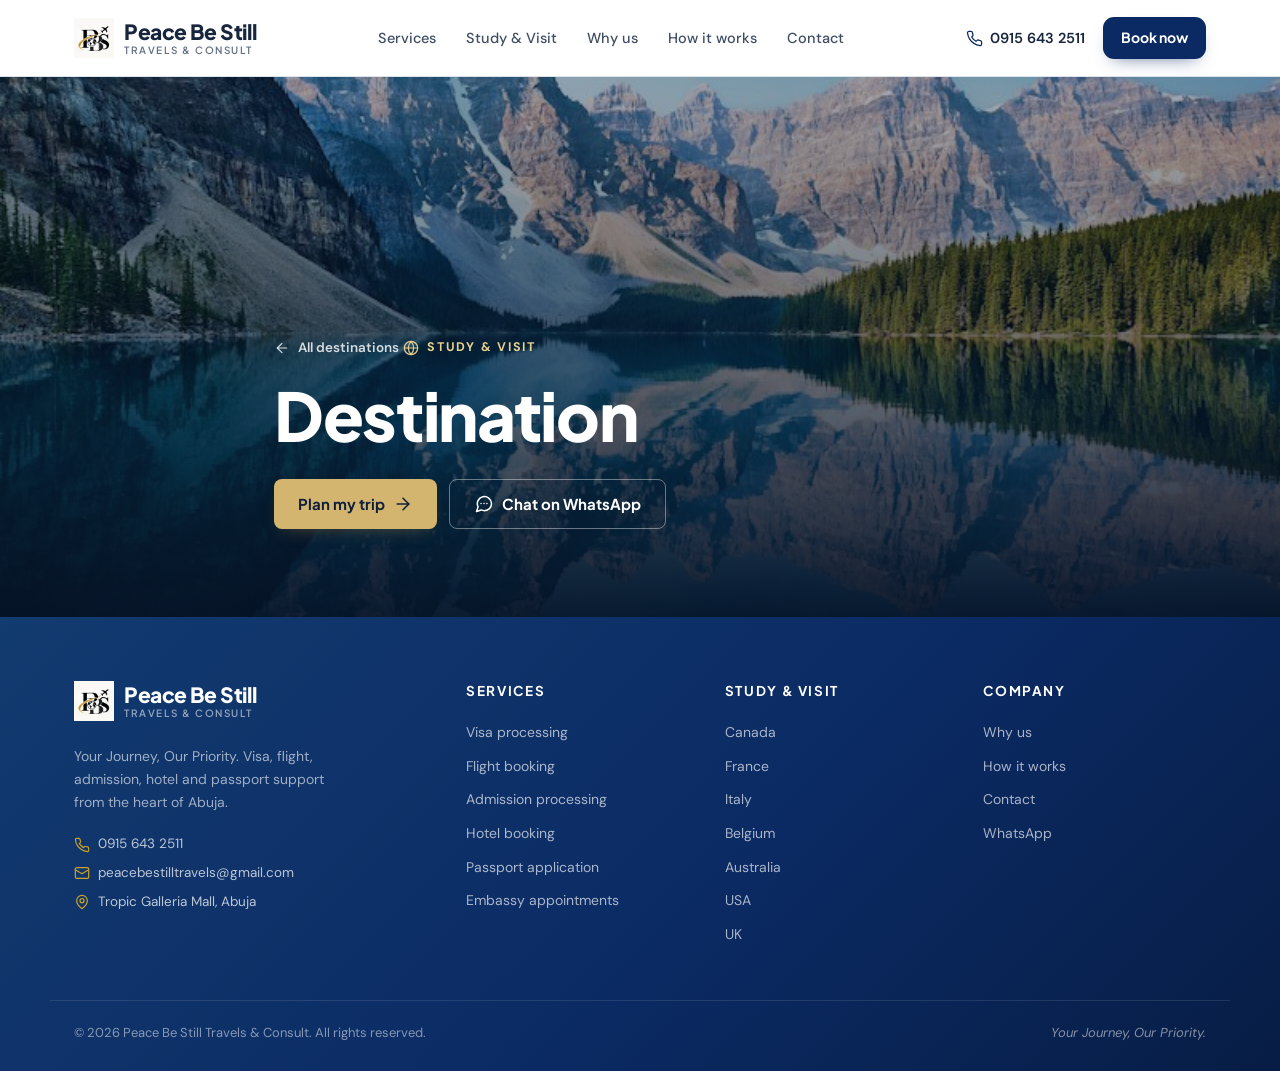
==== commit ad86f974: "Fix duplicate 'How it works' links in navigation" ====
--- a/australia.html
+++ b/australia.html
@@ -1,164 +1,164 @@
-<!DOCTYPE html>
-<html lang="en">
-<head>
-  <meta charset="UTF-8">
-  <meta name="viewport" content="width=device-width, initial-scale=1.0">
-  <title>Australia — Study &amp; Visit | Peace Be Still Travels &amp; Consult</title>
-  <meta name="description" content="Explore study and visit destinations with Peace Be Still Travels & Consult. Discover places to visit, quick facts and travel support before you enquire.">
-  <meta name="theme-color" content="#0b2a63">
-  <link rel="icon" type="image/png" href="favicon.png">
-  <link rel="preconnect" href="https://fonts.googleapis.com">
-  <link rel="preconnect" href="https://fonts.gstatic.com" crossorigin>
-  <link href="https://fonts.googleapis.com/css2?family=DM+Sans:wght@400;500;600;700&family=Plus+Jakarta+Sans:wght@500;600;700;800&display=swap" rel="stylesheet">
-  <link rel="stylesheet" href="styles.css">
-</head>
-<body data-country="australia">
-
-  <svg class="svg-sprite" aria-hidden="true" width="0" height="0" focusable="false">
-    <defs>
-      <symbol id="i-plane" viewBox="0 0 24 24"><path d="M17.8 19.2 16 11l3.5-3.5C21 6 21.5 4 21 3c-1-.5-3 0-4.5 1.5L13 8 4.8 6.2c-.5-.1-.9.1-1.1.5l-.3.5c-.2.5-.1 1 .3 1.3L9 12l-2 3H4l-1 1 3 2 2 3 1-1v-3l3-2 3.5 5.3c.3.4.8.5 1.3.3l.5-.2c.4-.3.6-.7.5-1.2z"/></symbol>
-      <symbol id="i-calendar" viewBox="0 0 24 24"><rect x="3" y="4" width="18" height="18" rx="2"/><path d="M16 2v4M8 2v4M3 10h18"/></symbol>
-      <symbol id="i-users" viewBox="0 0 24 24"><path d="M16 21v-2a4 4 0 0 0-4-4H6a4 4 0 0 0-4 4v2"/><circle cx="9" cy="7" r="4"/><path d="M22 21v-2a4 4 0 0 0-3-3.87"/><path d="M16 3.13a4 4 0 0 1 0 7.75"/></symbol>
-      <symbol id="i-chevron" viewBox="0 0 24 24"><path d="m6 9 6 6 6-6"/></symbol>
-      <symbol id="i-menu" viewBox="0 0 24 24"><path d="M4 6h16M4 12h16M4 18h16"/></symbol>
-      <symbol id="i-close" viewBox="0 0 24 24"><path d="M18 6 6 18M6 6l12 12"/></symbol>
-      <symbol id="i-check" viewBox="0 0 24 24"><path d="m20 6-11 11-5-5"/></symbol>
-      <symbol id="i-shield" viewBox="0 0 24 24"><path d="M12 22s8-4 8-10V5l-8-3-8 3v7c0 6 8 10 8 10z"/><path d="m9 12 2 2 4-4"/></symbol>
-      <symbol id="i-headset" viewBox="0 0 24 24"><path d="M3 18v-6a9 9 0 0 1 18 0v6"/><path d="M21 19a2 2 0 0 1-2 2h-1a2 2 0 0 1-2-2v-3a2 2 0 0 1 2-2h3zM3 19a2 2 0 0 0 2 2h1a2 2 0 0 0 2-2v-3a2 2 0 0 0-2-2H3z"/></symbol>
-      <symbol id="i-globe" viewBox="0 0 24 24"><circle cx="12" cy="12" r="10"/><path d="M2 12h20"/><path d="M12 2a15.3 15.3 0 0 1 4 10 15.3 15.3 0 0 1-4 10 15.3 15.3 0 0 1-4-10 15.3 15.3 0 0 1 4-10z"/></symbol>
-      <symbol id="i-star" viewBox="0 0 24 24"><path d="m12 2 3.09 6.26L22 9.27l-5 4.87 1.18 6.88L12 17.77l-6.18 3.25L7 14.14 2 9.27l6.91-1.01z"/></symbol>
-      <symbol id="i-arrow" viewBox="0 0 24 24"><path d="M5 12h14"/><path d="m12 5 7 7-7 7"/></symbol>
-      <symbol id="i-mail" viewBox="0 0 24 24"><rect x="2" y="4" width="20" height="16" rx="2"/><path d="m22 7-10 6L2 7"/></symbol>
-      <symbol id="i-phone" viewBox="0 0 24 24"><path d="M22 16.92v3a2 2 0 0 1-2.18 2 19.79 19.79 0 0 1-8.63-3.07 19.5 19.5 0 0 1-6-6A19.79 19.79 0 0 1 2.12 4.18 2 2 0 0 1 4.11 2h3a2 2 0 0 1 2 1.72c.12.9.34 1.79.66 2.64a2 2 0 0 1-.45 2.11L8.09 9.91a16 16 0 0 0 6 6l1.44-1.23a2 2 0 0 1 2.11-.45c.85.32 1.74.54 2.64.66A2 2 0 0 1 22 16.92z"/></symbol>
-      <symbol id="i-pin" viewBox="0 0 24 24"><path d="M20 10c0 6-8 12-8 12s-8-6-8-12a8 8 0 0 1 16 0z"/><circle cx="12" cy="10" r="3"/></symbol>
-      <symbol id="i-search" viewBox="0 0 24 24"><circle cx="11" cy="11" r="8"/><path d="m21 21-4.3-4.3"/></symbol>
-      <symbol id="i-clock" viewBox="0 0 24 24"><circle cx="12" cy="12" r="10"/><path d="M12 6v6l4 2"/></symbol>
-      <symbol id="i-graduation" viewBox="0 0 24 24"><path d="M22 10 12 5 2 10l10 5 10-5z"/><path d="M6 12v5c0 1.7 2.7 3 6 3s6-1.3 6-3v-5"/><path d="M22 10v6"/></symbol>
-      <symbol id="i-hotel" viewBox="0 0 24 24"><path d="M3 21V5a1 1 0 0 1 1-1h11a1 1 0 0 1 1 1v16"/><path d="M16 9h4a1 1 0 0 1 1 1v11"/><path d="M3 21h18"/><path d="M7 8h4M7 12h4M7 16h4"/></symbol>
-      <symbol id="i-landmark" viewBox="0 0 24 24"><path d="M3 22h18"/><path d="M5 22V10M9 22V10M15 22V10M19 22V10"/><path d="m12 2 9 6H3z"/></symbol>
-      <symbol id="i-chat" viewBox="0 0 24 24"><path d="M21 11.5a8.4 8.4 0 0 1-8.5 8.5 8.5 8.5 0 0 1-3.9-.9L3 21l1.9-5.6a8.5 8.5 0 1 1 16.1-3.9z"/><path d="M8.5 11.5h.01M12 11.5h.01M15.5 11.5h.01"/></symbol>
-      <symbol id="i-file" viewBox="0 0 24 24"><path d="M14 2H6a2 2 0 0 0-2 2v16a2 2 0 0 0 2 2h12a2 2 0 0 0 2-2V8z"/><path d="M14 2v6h6"/><path d="M9 13h6M9 17h6"/></symbol>
-    </defs>
-  </svg>
-
-  <header class="site-header" id="siteHeader">
-    <div class="container header-inner">
-      <a class="brand" href="index.html" aria-label="Peace Be Still Travels and Consult home">
-        <span class="brand-mark"><img src="favicon.png" alt="" aria-hidden="true"></span>
-        <span class="brand-text">
-          <span class="brand-name">Peace Be Still</span>
-          <span class="brand-sub">Travels &amp; Consult</span>
-        </span>
-      </a>
-
-      <nav class="main-nav" id="mainNav" aria-label="Main navigation">
-        <a href="index.html#services">Services</a>
-        <a href="index.html#destinations">Study &amp; Visit</a>
-        <a href="index.html#why">Why us</a>
+<!DOCTYPE html>
+<html lang="en">
+<head>
+  <meta charset="UTF-8">
+  <meta name="viewport" content="width=device-width, initial-scale=1.0">
+  <title>Australia — Study &amp; Visit | Peace Be Still Travels &amp; Consult</title>
+  <meta name="description" content="Explore study and visit destinations with Peace Be Still Travels & Consult. Discover places to visit, quick facts and travel support before you enquire.">
+  <meta name="theme-color" content="#0b2a63">
+  <link rel="icon" type="image/png" href="favicon.png">
+  <link rel="preconnect" href="https://fonts.googleapis.com">
+  <link rel="preconnect" href="https://fonts.gstatic.com" crossorigin>
+  <link href="https://fonts.googleapis.com/css2?family=DM+Sans:wght@400;500;600;700&family=Plus+Jakarta+Sans:wght@500;600;700;800&display=swap" rel="stylesheet">
+  <link rel="stylesheet" href="styles.css">
+</head>
+<body data-country="australia">
+
+  <svg class="svg-sprite" aria-hidden="true" width="0" height="0" focusable="false">
+    <defs>
+      <symbol id="i-plane" viewBox="0 0 24 24"><path d="M17.8 19.2 16 11l3.5-3.5C21 6 21.5 4 21 3c-1-.5-3 0-4.5 1.5L13 8 4.8 6.2c-.5-.1-.9.1-1.1.5l-.3.5c-.2.5-.1 1 .3 1.3L9 12l-2 3H4l-1 1 3 2 2 3 1-1v-3l3-2 3.5 5.3c.3.4.8.5 1.3.3l.5-.2c.4-.3.6-.7.5-1.2z"/></symbol>
+      <symbol id="i-calendar" viewBox="0 0 24 24"><rect x="3" y="4" width="18" height="18" rx="2"/><path d="M16 2v4M8 2v4M3 10h18"/></symbol>
+      <symbol id="i-users" viewBox="0 0 24 24"><path d="M16 21v-2a4 4 0 0 0-4-4H6a4 4 0 0 0-4 4v2"/><circle cx="9" cy="7" r="4"/><path d="M22 21v-2a4 4 0 0 0-3-3.87"/><path d="M16 3.13a4 4 0 0 1 0 7.75"/></symbol>
+      <symbol id="i-chevron" viewBox="0 0 24 24"><path d="m6 9 6 6 6-6"/></symbol>
+      <symbol id="i-menu" viewBox="0 0 24 24"><path d="M4 6h16M4 12h16M4 18h16"/></symbol>
+      <symbol id="i-close" viewBox="0 0 24 24"><path d="M18 6 6 18M6 6l12 12"/></symbol>
+      <symbol id="i-check" viewBox="0 0 24 24"><path d="m20 6-11 11-5-5"/></symbol>
+      <symbol id="i-shield" viewBox="0 0 24 24"><path d="M12 22s8-4 8-10V5l-8-3-8 3v7c0 6 8 10 8 10z"/><path d="m9 12 2 2 4-4"/></symbol>
+      <symbol id="i-headset" viewBox="0 0 24 24"><path d="M3 18v-6a9 9 0 0 1 18 0v6"/><path d="M21 19a2 2 0 0 1-2 2h-1a2 2 0 0 1-2-2v-3a2 2 0 0 1 2-2h3zM3 19a2 2 0 0 0 2 2h1a2 2 0 0 0 2-2v-3a2 2 0 0 0-2-2H3z"/></symbol>
+      <symbol id="i-globe" viewBox="0 0 24 24"><circle cx="12" cy="12" r="10"/><path d="M2 12h20"/><path d="M12 2a15.3 15.3 0 0 1 4 10 15.3 15.3 0 0 1-4 10 15.3 15.3 0 0 1-4-10 15.3 15.3 0 0 1 4-10z"/></symbol>
+      <symbol id="i-star" viewBox="0 0 24 24"><path d="m12 2 3.09 6.26L22 9.27l-5 4.87 1.18 6.88L12 17.77l-6.18 3.25L7 14.14 2 9.27l6.91-1.01z"/></symbol>
+      <symbol id="i-arrow" viewBox="0 0 24 24"><path d="M5 12h14"/><path d="m12 5 7 7-7 7"/></symbol>
+      <symbol id="i-mail" viewBox="0 0 24 24"><rect x="2" y="4" width="20" height="16" rx="2"/><path d="m22 7-10 6L2 7"/></symbol>
+      <symbol id="i-phone" viewBox="0 0 24 24"><path d="M22 16.92v3a2 2 0 0 1-2.18 2 19.79 19.79 0 0 1-8.63-3.07 19.5 19.5 0 0 1-6-6A19.79 19.79 0 0 1 2.12 4.18 2 2 0 0 1 4.11 2h3a2 2 0 0 1 2 1.72c.12.9.34 1.79.66 2.64a2 2 0 0 1-.45 2.11L8.09 9.91a16 16 0 0 0 6 6l1.44-1.23a2 2 0 0 1 2.11-.45c.85.32 1.74.54 2.64.66A2 2 0 0 1 22 16.92z"/></symbol>
+      <symbol id="i-pin" viewBox="0 0 24 24"><path d="M20 10c0 6-8 12-8 12s-8-6-8-12a8 8 0 0 1 16 0z"/><circle cx="12" cy="10" r="3"/></symbol>
+      <symbol id="i-search" viewBox="0 0 24 24"><circle cx="11" cy="11" r="8"/><path d="m21 21-4.3-4.3"/></symbol>
+      <symbol id="i-clock" viewBox="0 0 24 24"><circle cx="12" cy="12" r="10"/><path d="M12 6v6l4 2"/></symbol>
+      <symbol id="i-graduation" viewBox="0 0 24 24"><path d="M22 10 12 5 2 10l10 5 10-5z"/><path d="M6 12v5c0 1.7 2.7 3 6 3s6-1.3 6-3v-5"/><path d="M22 10v6"/></symbol>
+      <symbol id="i-hotel" viewBox="0 0 24 24"><path d="M3 21V5a1 1 0 0 1 1-1h11a1 1 0 0 1 1 1v16"/><path d="M16 9h4a1 1 0 0 1 1 1v11"/><path d="M3 21h18"/><path d="M7 8h4M7 12h4M7 16h4"/></symbol>
+      <symbol id="i-landmark" viewBox="0 0 24 24"><path d="M3 22h18"/><path d="M5 22V10M9 22V10M15 22V10M19 22V10"/><path d="m12 2 9 6H3z"/></symbol>
+      <symbol id="i-chat" viewBox="0 0 24 24"><path d="M21 11.5a8.4 8.4 0 0 1-8.5 8.5 8.5 8.5 0 0 1-3.9-.9L3 21l1.9-5.6a8.5 8.5 0 1 1 16.1-3.9z"/><path d="M8.5 11.5h.01M12 11.5h.01M15.5 11.5h.01"/></symbol>
+      <symbol id="i-file" viewBox="0 0 24 24"><path d="M14 2H6a2 2 0 0 0-2 2v16a2 2 0 0 0 2 2h12a2 2 0 0 0 2-2V8z"/><path d="M14 2v6h6"/><path d="M9 13h6M9 17h6"/></symbol>
+    </defs>
+  </svg>
+
+  <header class="site-header" id="siteHeader">
+    <div class="container header-inner">
+      <a class="brand" href="index.html" aria-label="Peace Be Still Travels and Consult home">
+        <span class="brand-mark"><img src="favicon.png" alt="" aria-hidden="true"></span>
+        <span class="brand-text">
+          <span class="brand-name">Peace Be Still</span>
+          <span class="brand-sub">Travels &amp; Consult</span>
+        </span>
+      </a>
+
+      <nav class="main-nav" id="mainNav" aria-label="Main navigation">
+        <a href="index.html#services">Services</a>
+        <a href="index.html#destinations">Study &amp; Visit</a>
+        <a href="index.html#why">Why us</a>
         <a href="index.html#how">How it works</a>
-        <a href="index.html#contact">Contact</a>
-      </nav>
-
-      <div class="header-actions">
-        <a href="tel:+2349156432511" class="link-ghost header-phone">
-          <svg class="icon" aria-hidden="true"><use href="#i-phone"/></svg>
-          0915 643 2511
-        </a>
-        <a href="index.html#contact" class="btn btn-primary btn-sm">Book now</a>
-        <button class="nav-toggle" id="navToggle" aria-expanded="false" aria-controls="mainNav" aria-label="Toggle navigation">
-          <svg class="icon nav-toggle-open" aria-hidden="true"><use href="#i-menu"/></svg>
-          <svg class="icon nav-toggle-close" aria-hidden="true"><use href="#i-close"/></svg>
-        </button>
-      </div>
-    </div>
-  </header>
-
-  <main>
-    <section class="dest-hero" id="destHero">
-      <img class="dest-hero-bg" id="destHeroImg" src="dest-canada.jpg" alt="" aria-hidden="true">
-      <div class="container dest-hero-inner">
-        <a class="dest-back" href="index.html#destinations">
-          <svg class="icon" aria-hidden="true"><use href="#i-arrow"/></svg>
-          All destinations
-        </a>
-        <span class="eyebrow eyebrow-light">
-          <svg class="icon" aria-hidden="true"><use href="#i-globe"/></svg>
-          Study &amp; Visit
-        </span>
-        <h1 id="destName">Destination</h1>
-        <p class="dest-hero-tagline" id="destTagline"></p>
-        <div class="dest-hero-actions">
-          <a class="btn btn-accent" id="destCta" href="index.html#contact">
-            Plan my trip <svg class="icon" aria-hidden="true"><use href="#i-arrow"/></svg>
-          </a>
-          <a class="btn btn-outline" id="destWhatsApp" href="https://wa.me/2349156432511" target="_blank" rel="noopener">
-            <svg class="icon" aria-hidden="true"><use href="#i-chat"/></svg> Chat on WhatsApp
-          </a>
-        </div>
-        <ul class="dest-hero-chips" id="destChips"></ul>
-      </div>
-    </section>
-
-    <div id="destContent"></div>
-  </main>
-
-  <footer class="site-footer" id="support">
-    <div class="container footer-top">
-      <div class="footer-brand">
-        <a class="brand brand-light" href="index.html" aria-label="Peace Be Still Travels and Consult home">
-          <span class="brand-mark"><img src="favicon.png" alt="" aria-hidden="true"></span>
-          <span class="brand-text">
-            <span class="brand-name">Peace Be Still</span>
-            <span class="brand-sub">Travels &amp; Consult</span>
-          </span>
-        </a>
-        <p>Your Journey, Our Priority. Visa, flight, admission, hotel and passport support from the heart of Abuja.</p>
-        <div class="footer-contact">
-          <a href="tel:+2349156432511"><svg class="icon" aria-hidden="true"><use href="#i-phone"/></svg> 0915 643 2511</a>
-          <a href="mailto:peacebestilltravels@gmail.com"><svg class="icon" aria-hidden="true"><use href="#i-mail"/></svg> peacebestilltravels@gmail.com</a>
-          <a href="https://maps.google.com/?q=Tropic+Galleria+Mall+Muhammadu+Buhari+Way+Central+Business+District+Abuja" target="_blank" rel="noopener"><svg class="icon" aria-hidden="true"><use href="#i-pin"/></svg> Tropic Galleria Mall, Abuja</a>
-        </div>
-      </div>
-
-      <div class="footer-col">
-        <h3>Services</h3>
-        <a href="index.html#services">Visa processing</a>
-        <a href="index.html#services">Flight booking</a>
-        <a href="index.html#services">Admission processing</a>
-        <a href="index.html#services">Hotel booking</a>
-        <a href="index.html#services">Passport application</a>
-        <a href="index.html#services">Embassy appointments</a>
-      </div>
-
-      <div class="footer-col">
-        <h3>Study &amp; Visit</h3>
-        <a href="canada.html">Canada</a>
-        <a href="france.html">France</a>
-        <a href="italy.html">Italy</a>
-        <a href="belgium.html">Belgium</a>
-        <a href="australia.html">Australia</a>
-        <a href="usa.html">USA</a>
-        <a href="uk.html">UK</a>
-      </div>
-
-      <div class="footer-col">
-        <h3>Company</h3>
-        <a href="index.html#why">Why us</a>
+        <a href="index.html#contact">Contact</a>
+      </nav>
+
+      <div class="header-actions">
+        <a href="tel:+2349156432511" class="link-ghost header-phone">
+          <svg class="icon" aria-hidden="true"><use href="#i-phone"/></svg>
+          0915 643 2511
+        </a>
+        <a href="index.html#contact" class="btn btn-primary btn-sm">Book now</a>
+        <button class="nav-toggle" id="navToggle" aria-expanded="false" aria-controls="mainNav" aria-label="Toggle navigation">
+          <svg class="icon nav-toggle-open" aria-hidden="true"><use href="#i-menu"/></svg>
+          <svg class="icon nav-toggle-close" aria-hidden="true"><use href="#i-close"/></svg>
+        </button>
+      </div>
+    </div>
+  </header>
+
+  <main>
+    <section class="dest-hero" id="destHero">
+      <img class="dest-hero-bg" id="destHeroImg" src="dest-canada.jpg" alt="" aria-hidden="true">
+      <div class="container dest-hero-inner">
+        <a class="dest-back" href="index.html#destinations">
+          <svg class="icon" aria-hidden="true"><use href="#i-arrow"/></svg>
+          All destinations
+        </a>
+        <span class="eyebrow eyebrow-light">
+          <svg class="icon" aria-hidden="true"><use href="#i-globe"/></svg>
+          Study &amp; Visit
+        </span>
+        <h1 id="destName">Destination</h1>
+        <p class="dest-hero-tagline" id="destTagline"></p>
+        <div class="dest-hero-actions">
+          <a class="btn btn-accent" id="destCta" href="index.html#contact">
+            Plan my trip <svg class="icon" aria-hidden="true"><use href="#i-arrow"/></svg>
+          </a>
+          <a class="btn btn-outline" id="destWhatsApp" href="https://wa.me/2349156432511" target="_blank" rel="noopener">
+            <svg class="icon" aria-hidden="true"><use href="#i-chat"/></svg> Chat on WhatsApp
+          </a>
+        </div>
+        <ul class="dest-hero-chips" id="destChips"></ul>
+      </div>
+    </section>
+
+    <div id="destContent"></div>
+  </main>
+
+  <footer class="site-footer" id="support">
+    <div class="container footer-top">
+      <div class="footer-brand">
+        <a class="brand brand-light" href="index.html" aria-label="Peace Be Still Travels and Consult home">
+          <span class="brand-mark"><img src="favicon.png" alt="" aria-hidden="true"></span>
+          <span class="brand-text">
+            <span class="brand-name">Peace Be Still</span>
+            <span class="brand-sub">Travels &amp; Consult</span>
+          </span>
+        </a>
+        <p>Your Journey, Our Priority. Visa, flight, admission, hotel and passport support from the heart of Abuja.</p>
+        <div class="footer-contact">
+          <a href="tel:+2349156432511"><svg class="icon" aria-hidden="true"><use href="#i-phone"/></svg> 0915 643 2511</a>
+          <a href="mailto:peacebestilltravels@gmail.com"><svg class="icon" aria-hidden="true"><use href="#i-mail"/></svg> peacebestilltravels@gmail.com</a>
+          <a href="https://maps.google.com/?q=Tropic+Galleria+Mall+Muhammadu+Buhari+Way+Central+Business+District+Abuja" target="_blank" rel="noopener"><svg class="icon" aria-hidden="true"><use href="#i-pin"/></svg> Tropic Galleria Mall, Abuja</a>
+        </div>
+      </div>
+
+      <div class="footer-col">
+        <h3>Services</h3>
+        <a href="index.html#services">Visa processing</a>
+        <a href="index.html#services">Flight booking</a>
+        <a href="index.html#services">Admission processing</a>
+        <a href="index.html#services">Hotel booking</a>
+        <a href="index.html#services">Passport application</a>
+        <a href="index.html#services">Embassy appointments</a>
+      </div>
+
+      <div class="footer-col">
+        <h3>Study &amp; Visit</h3>
+        <a href="canada.html">Canada</a>
+        <a href="france.html">France</a>
+        <a href="italy.html">Italy</a>
+        <a href="belgium.html">Belgium</a>
+        <a href="australia.html">Australia</a>
+        <a href="usa.html">USA</a>
+        <a href="uk.html">UK</a>
+      </div>
+
+      <div class="footer-col">
+        <h3>Company</h3>
+        <a href="index.html#why">Why us</a>
         <a href="index.html#how">How it works</a>
-        <a href="index.html#contact">Contact</a>
-        <a href="https://wa.me/2349156432511" target="_blank" rel="noopener">WhatsApp</a>
-      </div>
-    </div>
-
-    <div class="container footer-bottom">
-      <p>© <span id="year">2026</span> Peace Be Still Travels &amp; Consult. All rights reserved.</p>
-      <p class="footer-tagline">Your Journey, Our Priority.</p>
-    </div>
-  </footer>
-
-  <div class="toast" id="toast" role="status" aria-live="polite"></div>
-
-  <script src="main.js"></script>
-  <script src="destination.js"></script>
-</body>
-</html>
+        <a href="index.html#contact">Contact</a>
+        <a href="https://wa.me/2349156432511" target="_blank" rel="noopener">WhatsApp</a>
+      </div>
+    </div>
+
+    <div class="container footer-bottom">
+      <p>© <span id="year">2026</span> Peace Be Still Travels &amp; Consult. All rights reserved.</p>
+      <p class="footer-tagline">Your Journey, Our Priority.</p>
+    </div>
+  </footer>
+
+  <div class="toast" id="toast" role="status" aria-live="polite"></div>
+
+  <script src="main.js"></script>
+  <script src="destination.js"></script>
+</body>
+</html>
--- a/styles.css
+++ b/styles.css
@@ -382,24 +382,33 @@
 .hero {
   position: relative;
   overflow: hidden;
-  padding: 68px 0 72px;
-  background: #f1f5f9;
-  color: var(--ink);
+  padding: 0;
+  background:
+    radial-gradient(ellipse at 75% 48%, rgba(35, 109, 133, 0.3), transparent 44%),
+    linear-gradient(120deg, #061a2b 0%, #0a2b3f 58%, #061a2b 100%);
+  color: #fff;
+  isolation: isolate;
 }
 
 .hero-inner {
+  position: relative;
   display: grid;
-  grid-template-columns: minmax(0, 0.95fr) minmax(0, 1.05fr);
-  align-items: center;
-  gap: 64px;
+  min-height: 620px;
+  grid-template-rows: 1fr auto;
+  align-items: center;
+  gap: 28px;
+  padding-top: 64px;
+  padding-bottom: 36px;
 }
 
 .hero-copy {
-  max-width: 560px;
+  position: relative;
+  z-index: 2;
+  max-width: 640px;
 }
 
 .hero .eyebrow-light {
-  color: var(--accent-600);
+  color: #e8d5a7;
 }
 
 .hero h1 {
@@ -409,17 +418,17 @@
   line-height: 1.08;
   letter-spacing: 0;
   margin-bottom: 20px;
-  color: var(--ink);
+  color: #fff;
 }
 
 .hero h1 .highlight {
-  color: var(--brand);
+  color: #e8d5a7;
 }
 
 .hero-text {
-  max-width: 520px;
+  max-width: 540px;
   font-size: 17px;
-  color: var(--muted);
+  color: rgba(255, 255, 255, 0.78);
 }
 
 .hero-actions {
@@ -440,55 +449,69 @@
 }
 
 .hero-visual {
-  position: relative;
-  min-width: 0;
-  min-height: 430px;
-  overflow: hidden;
-  aspect-ratio: 1.18 / 1;
-  background: #d8e1e9;
-  border-radius: 8px;
-  box-shadow: var(--shadow-md);
-}
-
-.hero-visual img {
   position: absolute;
   inset: 0;
-  width: 100%;
-  height: 100%;
-  object-fit: cover;
-}
-
-.hero-visual::after {
+  z-index: 0;
+  overflow: visible;
+  background: transparent;
+  opacity: 0.58;
+  pointer-events: none;
+}
+
+.hero-visual .world-stage {
   position: absolute;
-  inset: 42% 0 0;
-  background: linear-gradient(transparent, rgba(10, 25, 45, 0.76));
-  content: "";
-  pointer-events: none;
-}
-
-.hero-image-note {
-  position: absolute;
-  right: 28px;
-  bottom: 26px;
-  left: 28px;
-  z-index: 1;
+  display: grid;
+  top: 50%;
+  right: 0;
+  width: min(58vw, 650px);
+  aspect-ratio: 1;
+  place-items: center;
+  transform: translateY(-50%);
+}
+
+.hero-verse {
+  position: relative;
+  z-index: 2;
   display: grid;
   gap: 8px;
-  color: #fff;
-}
-
-.hero-image-note span {
+  width: fit-content;
+  max-width: 100%;
+  margin: 0;
+  padding: 16px 0 0 18px;
+  border-top: 1px solid rgba(232, 213, 167, 0.28);
+  border-left: 2px solid #e8d5a7;
+}
+
+.hero-verse-ref {
   color: #e8d5a7;
-  font-size: 11px;
+  font-family: var(--font-head);
+  font-size: 12px;
   font-weight: 700;
-  letter-spacing: 0.12em;
-}
-
-.hero-image-note strong {
-  max-width: 420px;
+  letter-spacing: 0.16em;
+  text-transform: uppercase;
+}
+
+.hero-verse-text {
+  color: rgba(255, 255, 255, 0.86);
   font-family: var(--font-head);
-  font-size: 21px;
-  line-height: 1.3;
+  font-size: clamp(15px, 1.6vw, 18px);
+  font-style: italic;
+  font-weight: 500;
+  line-height: 1.5;
+}
+
+.hero .btn-primary {
+  background: #e8d5a7;
+  color: #0b2a3a;
+  box-shadow: 0 10px 24px rgba(0, 0, 0, 0.2);
+}
+
+.hero .btn-primary:hover {
+  background: #f3e5c4;
+}
+
+.hero .link-arrow {
+  color: rgba(255, 255, 255, 0.9);
 }
 
 .hero-points {
@@ -505,13 +528,13 @@
   align-items: center;
   gap: 8px;
   font-size: 14px;
-  color: var(--ink-soft);
+  color: rgba(255, 255, 255, 0.82);
 }
 
 .hero-points .icon {
   width: 17px;
   height: 17px;
-  color: var(--accent-600);
+  color: #e8d5a7;
 }
 
 .search-card {
@@ -1030,6 +1053,67 @@
   letter-spacing: 0.16em;
 }
 
+.world-flight-route {
+  position: absolute;
+  inset: 0;
+  width: 100%;
+  height: 100%;
+  overflow: visible;
+  pointer-events: none;
+  z-index: 4;
+}
+
+.world-flight-trail-glow,
+.world-flight-trail {
+  fill: none;
+  stroke: #e8d5a7;
+  stroke-linecap: round;
+}
+
+.world-flight-trail-glow {
+  stroke-width: 5;
+  opacity: 0.12;
+  filter: blur(1.5px);
+}
+
+.world-flight-trail {
+  stroke-dasharray: 2 7;
+  stroke-width: 1.5;
+  opacity: 0.5;
+}
+
+.world-flight-origin,
+.world-flight-destination {
+  fill: #0a2b3f;
+  stroke: #e8d5a7;
+  stroke-width: 1.5;
+  filter: drop-shadow(0 0 4px rgba(232, 213, 167, 0.45));
+}
+
+.world-globe {
+  position: relative;
+  width: 64%;
+  aspect-ratio: 1;
+  filter: drop-shadow(0 22px 46px rgba(0, 0, 0, 0.45));
+  z-index: 2;
+}
+
+.world-globe svg {
+  display: block;
+  width: 100%;
+  height: 100%;
+}
+
+.world-globe-grid {
+  pointer-events: none;
+}
+
+@media (prefers-reduced-motion: reduce) {
+  .world-flight-motion {
+    display: none;
+  }
+}
+
 .section {
   padding: 88px 0;
 }
@@ -1107,6 +1191,7 @@
   background: #fff;
   border: 1px solid var(--line);
   border-radius: 8px;
+  cursor: pointer;
   transition: transform 0.3s ease, box-shadow 0.3s ease, border-color 0.3s ease;
 }
 
@@ -3059,8 +3144,8 @@
   }
 
   .hero-inner {
-    grid-template-columns: minmax(0, 1fr) minmax(0, 0.9fr);
-    gap: 28px;
+    grid-template-columns: 1fr;
+    gap: 0;
   }
 
   .hero h1 {
@@ -3068,7 +3153,12 @@
   }
 
   .hero-visual {
-    min-height: 360px;
+    min-height: 0;
+  }
+
+  .hero-visual .world-stage {
+    right: -8%;
+    width: min(64vw, 560px);
   }
 
   .trust-strip {
@@ -3121,19 +3211,27 @@
 @media (max-width: 760px) {
   .hero-inner {
     grid-template-columns: 1fr;
-    gap: 32px;
+    gap: 0;
   }
 
   .hero-copy {
     max-width: 620px;
   }
 
+  .hero-inner {
+    min-height: 660px;
+    padding-top: 48px;
+    padding-bottom: 30px;
+  }
+
   .hero-visual {
-    width: 100%;
-    max-width: 640px;
-    min-height: 0;
-    margin: 0 auto;
-    aspect-ratio: 16 / 10;
+    opacity: 0.42;
+  }
+
+  .hero-visual .world-stage {
+    top: 60%;
+    right: -24%;
+    width: min(100vw, 450px);
   }
 
   .form-row.routes {
@@ -3180,8 +3278,7 @@
   }
 
   .hero {
-    padding-top: 32px;
-    padding-bottom: 36px;
+    padding: 0;
   }
 
   .link-ghost {
@@ -3204,20 +3301,6 @@
     align-items: flex-start;
     gap: 8px;
     margin-top: 20px;
-  }
-
-  .hero-visual {
-    aspect-ratio: 16 / 9;
-  }
-
-  .hero-image-note {
-    right: 20px;
-    bottom: 20px;
-    left: 20px;
-  }
-
-  .hero-image-note strong {
-    font-size: 18px;
   }
 
   .section-head h2 {
@@ -3513,3 +3596,483 @@
     transform: none;
   }
 }
+
+/* Destination detail page */
+.dest-hero {
+  position: relative;
+  display: flex;
+  align-items: flex-end;
+  min-height: 540px;
+  padding: 120px 0 64px;
+  overflow: hidden;
+  background: #081b3a;
+  color: #fff;
+}
+
+.dest-hero-bg {
+  position: absolute;
+  inset: 0;
+  width: 100%;
+  height: 100%;
+  object-fit: cover;
+}
+
+.dest-hero::after {
+  content: "";
+  position: absolute;
+  inset: 0;
+  background: linear-gradient(180deg, rgba(6, 18, 38, 0.35) 0%, rgba(6, 18, 38, 0.55) 45%, rgba(6, 18, 38, 0.94) 100%);
+  pointer-events: none;
+}
+
+.dest-hero-inner {
+  position: relative;
+  z-index: 1;
+  max-width: 780px;
+}
+
+.dest-back {
+  display: inline-flex;
+  align-items: center;
+  gap: 8px;
+  margin-bottom: 22px;
+  font-size: 13.5px;
+  font-weight: 600;
+  color: rgba(255, 255, 255, 0.82);
+  text-decoration: none;
+  transition: color 0.2s ease;
+}
+
+.dest-back .icon {
+  width: 16px;
+  height: 16px;
+  transform: rotate(180deg);
+}
+
+.dest-back:hover {
+  color: #fff;
+}
+
+.dest-hero .eyebrow {
+  color: #e8cf8f;
+}
+
+.dest-hero h1 {
+  font-family: var(--font-head);
+  font-size: clamp(2.6rem, 6vw, 4.2rem);
+  font-weight: 800;
+  line-height: 1.05;
+  letter-spacing: -0.02em;
+}
+
+.dest-hero-tagline {
+  max-width: 660px;
+  margin-top: 16px;
+  font-size: 17px;
+  line-height: 1.6;
+  color: rgba(255, 255, 255, 0.82);
+}
+
+.dest-hero-actions {
+  display: flex;
+  flex-wrap: wrap;
+  gap: 12px;
+  margin-top: 28px;
+}
+
+.dest-hero-chips {
+  display: flex;
+  flex-wrap: wrap;
+  gap: 10px;
+  margin: 24px 0 0;
+  padding: 0;
+  list-style: none;
+}
+
+.dest-hero-chips li {
+  display: inline-flex;
+  align-items: center;
+  gap: 7px;
+  padding: 7px 13px;
+  border: 1px solid rgba(255, 255, 255, 0.24);
+  border-radius: 999px;
+  background: rgba(255, 255, 255, 0.12);
+  font-size: 12.5px;
+  font-weight: 600;
+  color: #fff;
+  backdrop-filter: blur(6px);
+}
+
+.dest-hero-chips .icon {
+  width: 14px;
+  height: 14px;
+  color: #e8cf8f;
+}
+
+.fact-grid {
+  display: grid;
+  grid-template-columns: repeat(3, 1fr);
+  gap: 18px;
+}
+
+.fact-card {
+  padding: 22px 24px;
+  background: #fff;
+  border: 1px solid var(--line);
+  border-radius: 8px;
+  box-shadow: var(--shadow-sm);
+}
+
+.fact-card span {
+  display: block;
+  font-size: 11px;
+  font-weight: 700;
+  letter-spacing: 0.12em;
+  text-transform: uppercase;
+  color: var(--muted-light);
+}
+
+.fact-card strong {
+  display: block;
+  margin-top: 6px;
+  font-family: var(--font-head);
+  font-size: 16.5px;
+  font-weight: 700;
+  color: var(--ink);
+}
+
+.overview-grid {
+  display: grid;
+  grid-template-columns: 1.15fr 0.85fr;
+  gap: 48px;
+  align-items: center;
+}
+
+.overview-copy h2 {
+  margin-bottom: 14px;
+  font-family: var(--font-head);
+  font-size: clamp(1.8rem, 3vw, 2.3rem);
+  font-weight: 800;
+  line-height: 1.15;
+  letter-spacing: -0.02em;
+  color: var(--ink);
+}
+
+.overview-copy p {
+  margin-bottom: 14px;
+  font-size: 15.5px;
+  line-height: 1.7;
+  color: var(--muted);
+}
+
+.overview-highlights {
+  display: grid;
+  gap: 10px;
+  margin: 22px 0 0;
+  padding: 0;
+  list-style: none;
+}
+
+.overview-highlights li {
+  display: flex;
+  align-items: flex-start;
+  gap: 10px;
+  font-size: 14.5px;
+  color: var(--ink-soft);
+}
+
+.overview-highlights .icon {
+  width: 18px;
+  height: 18px;
+  margin-top: 2px;
+  color: var(--success);
+}
+
+.overview-actions {
+  display: flex;
+  flex-wrap: wrap;
+  align-items: center;
+  gap: 18px;
+  margin-top: 26px;
+}
+
+.overview-actions .btn {
+  height: 48px;
+}
+
+.overview-media {
+  position: relative;
+  margin: 0;
+  aspect-ratio: 4 / 3.4;
+  overflow: hidden;
+  border-radius: 10px;
+  box-shadow: var(--shadow-md);
+}
+
+.overview-media img {
+  width: 100%;
+  height: 100%;
+  object-fit: cover;
+}
+
+.overview-media figcaption {
+  position: absolute;
+  left: 16px;
+  bottom: 16px;
+  padding: 8px 13px;
+  border-radius: 999px;
+  background: rgba(255, 255, 255, 0.94);
+  color: var(--ink);
+  font-size: 12px;
+  font-weight: 700;
+}
+
+.place-grid {
+  display: grid;
+  grid-template-columns: repeat(3, 1fr);
+  gap: 22px;
+}
+
+.place-card {
+  overflow: hidden;
+  background: #fff;
+  border: 1px solid var(--line);
+  border-radius: 8px;
+  transition: transform 0.3s ease, box-shadow 0.3s ease, border-color 0.3s ease;
+}
+
+.place-card:hover {
+  transform: translateY(-3px);
+  border-color: #c5d0dc;
+  box-shadow: var(--shadow-md);
+}
+
+.place-media {
+  position: relative;
+  aspect-ratio: 16 / 10;
+  overflow: hidden;
+  background: #d8e1e9;
+}
+
+.place-media img {
+  width: 100%;
+  height: 100%;
+  object-fit: cover;
+  transition: transform 0.6s ease;
+}
+
+.place-card:hover .place-media img {
+  transform: scale(1.06);
+}
+
+.place-type {
+  position: absolute;
+  top: 12px;
+  left: 12px;
+  padding: 5px 11px;
+  border-radius: 999px;
+  background: rgba(255, 255, 255, 0.94);
+  color: var(--ink);
+  font-size: 11px;
+  font-weight: 700;
+}
+
+.place-body {
+  padding: 18px 20px 22px;
+}
+
+.place-body h3 {
+  font-family: var(--font-head);
+  font-size: 18px;
+  font-weight: 700;
+  color: var(--ink);
+}
+
+.place-body p {
+  margin-top: 6px;
+  font-size: 14px;
+  line-height: 1.6;
+  color: var(--muted);
+}
+
+.gallery-grid {
+  display: grid;
+  grid-template-columns: 1.3fr 1fr 1fr;
+  grid-auto-rows: 220px;
+  gap: 18px;
+}
+
+.gallery-item {
+  position: relative;
+  height: 100%;
+  margin: 0;
+  overflow: hidden;
+  border-radius: 8px;
+  background: #d8e1e9;
+}
+
+.gallery-item:first-child {
+  grid-row: span 2;
+}
+
+.gallery-item:last-child {
+  grid-column: span 2;
+}
+
+.gallery-item img {
+  width: 100%;
+  height: 100%;
+  object-fit: cover;
+  transition: transform 0.6s ease;
+}
+
+.gallery-item:hover img {
+  transform: scale(1.05);
+}
+
+.gallery-item figcaption {
+  position: absolute;
+  left: 14px;
+  bottom: 14px;
+  padding: 6px 12px;
+  border-radius: 999px;
+  background: rgba(8, 20, 38, 0.72);
+  color: #fff;
+  font-size: 12px;
+  font-weight: 600;
+  backdrop-filter: blur(4px);
+}
+
+.dest-cta-section {
+  padding-top: 0;
+}
+
+.dest-cta {
+  display: flex;
+  align-items: center;
+  justify-content: space-between;
+  flex-wrap: wrap;
+  gap: 28px;
+  padding: 44px;
+  border-radius: 10px;
+  background: linear-gradient(135deg, #081b3a, #0b2a63 70%, #1c4f96);
+  color: #fff;
+}
+
+.dest-cta .eyebrow {
+  color: #e8cf8f;
+}
+
+.dest-cta h2 {
+  font-family: var(--font-head);
+  font-size: clamp(1.6rem, 2.8vw, 2.1rem);
+  font-weight: 800;
+  line-height: 1.15;
+  letter-spacing: -0.02em;
+  color: #fff;
+}
+
+.dest-cta p {
+  max-width: 560px;
+  margin-top: 10px;
+  font-size: 15px;
+  line-height: 1.6;
+  color: rgba(255, 255, 255, 0.78);
+}
+
+.dest-cta-actions {
+  display: flex;
+  flex-wrap: wrap;
+  gap: 12px;
+}
+
+@media (max-width: 1024px) {
+  .overview-grid {
+    grid-template-columns: 1fr;
+    gap: 32px;
+  }
+
+  .overview-media {
+    aspect-ratio: 16 / 9;
+  }
+
+  .place-grid {
+    grid-template-columns: repeat(2, 1fr);
+  }
+
+  .fact-grid {
+    grid-template-columns: repeat(2, 1fr);
+  }
+}
+
+@media (max-width: 760px) {
+  .dest-hero {
+    min-height: 0;
+    padding: 96px 0 48px;
+  }
+
+  .gallery-grid {
+    grid-template-columns: 1fr 1fr;
+    grid-auto-rows: 200px;
+  }
+
+  .gallery-item:first-child {
+    grid-row: auto;
+  }
+
+  .gallery-item:last-child {
+    grid-column: span 2;
+  }
+}
+
+@media (max-width: 620px) {
+  .fact-grid,
+  .place-grid {
+    grid-template-columns: 1fr;
+  }
+
+  .gallery-grid {
+    grid-template-columns: 1fr;
+    grid-auto-rows: 220px;
+  }
+
+  .gallery-item,
+  .gallery-item:first-child,
+  .gallery-item:last-child {
+    grid-column: auto;
+    grid-row: auto;
+  }
+
+  .dest-hero-actions {
+    flex-direction: column;
+    align-items: stretch;
+  }
+
+  .dest-hero-actions .btn {
+    width: 100%;
+  }
+
+  .dest-cta {
+    padding: 30px 22px;
+  }
+
+  .dest-cta-actions {
+    width: 100%;
+    flex-direction: column;
+  }
+
+  .dest-cta-actions .btn {
+    width: 100%;
+  }
+}
+
+.photo-credit {
+  margin: 14px 0 0;
+  font-size: 12px;
+  color: var(--muted);
+}
+
+.photo-credit a {
+  color: inherit;
+  text-decoration: underline;
+}
